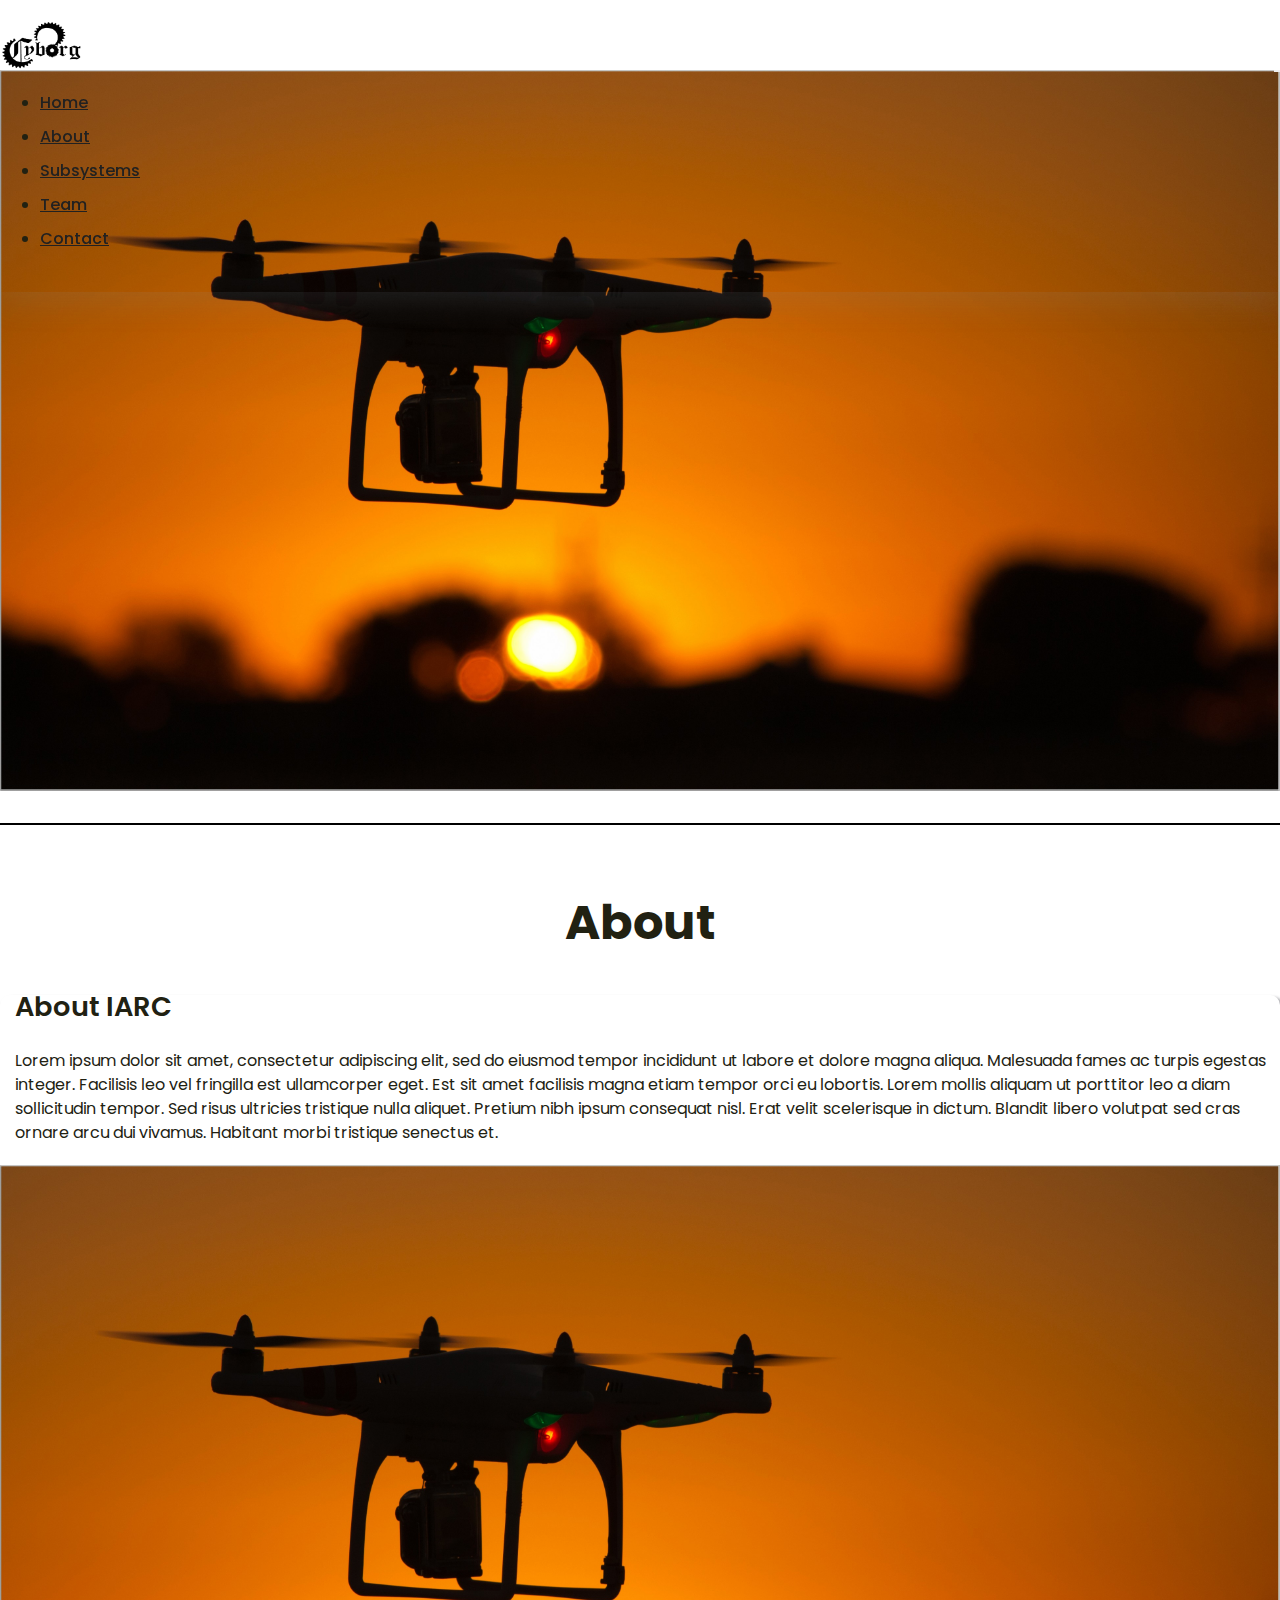
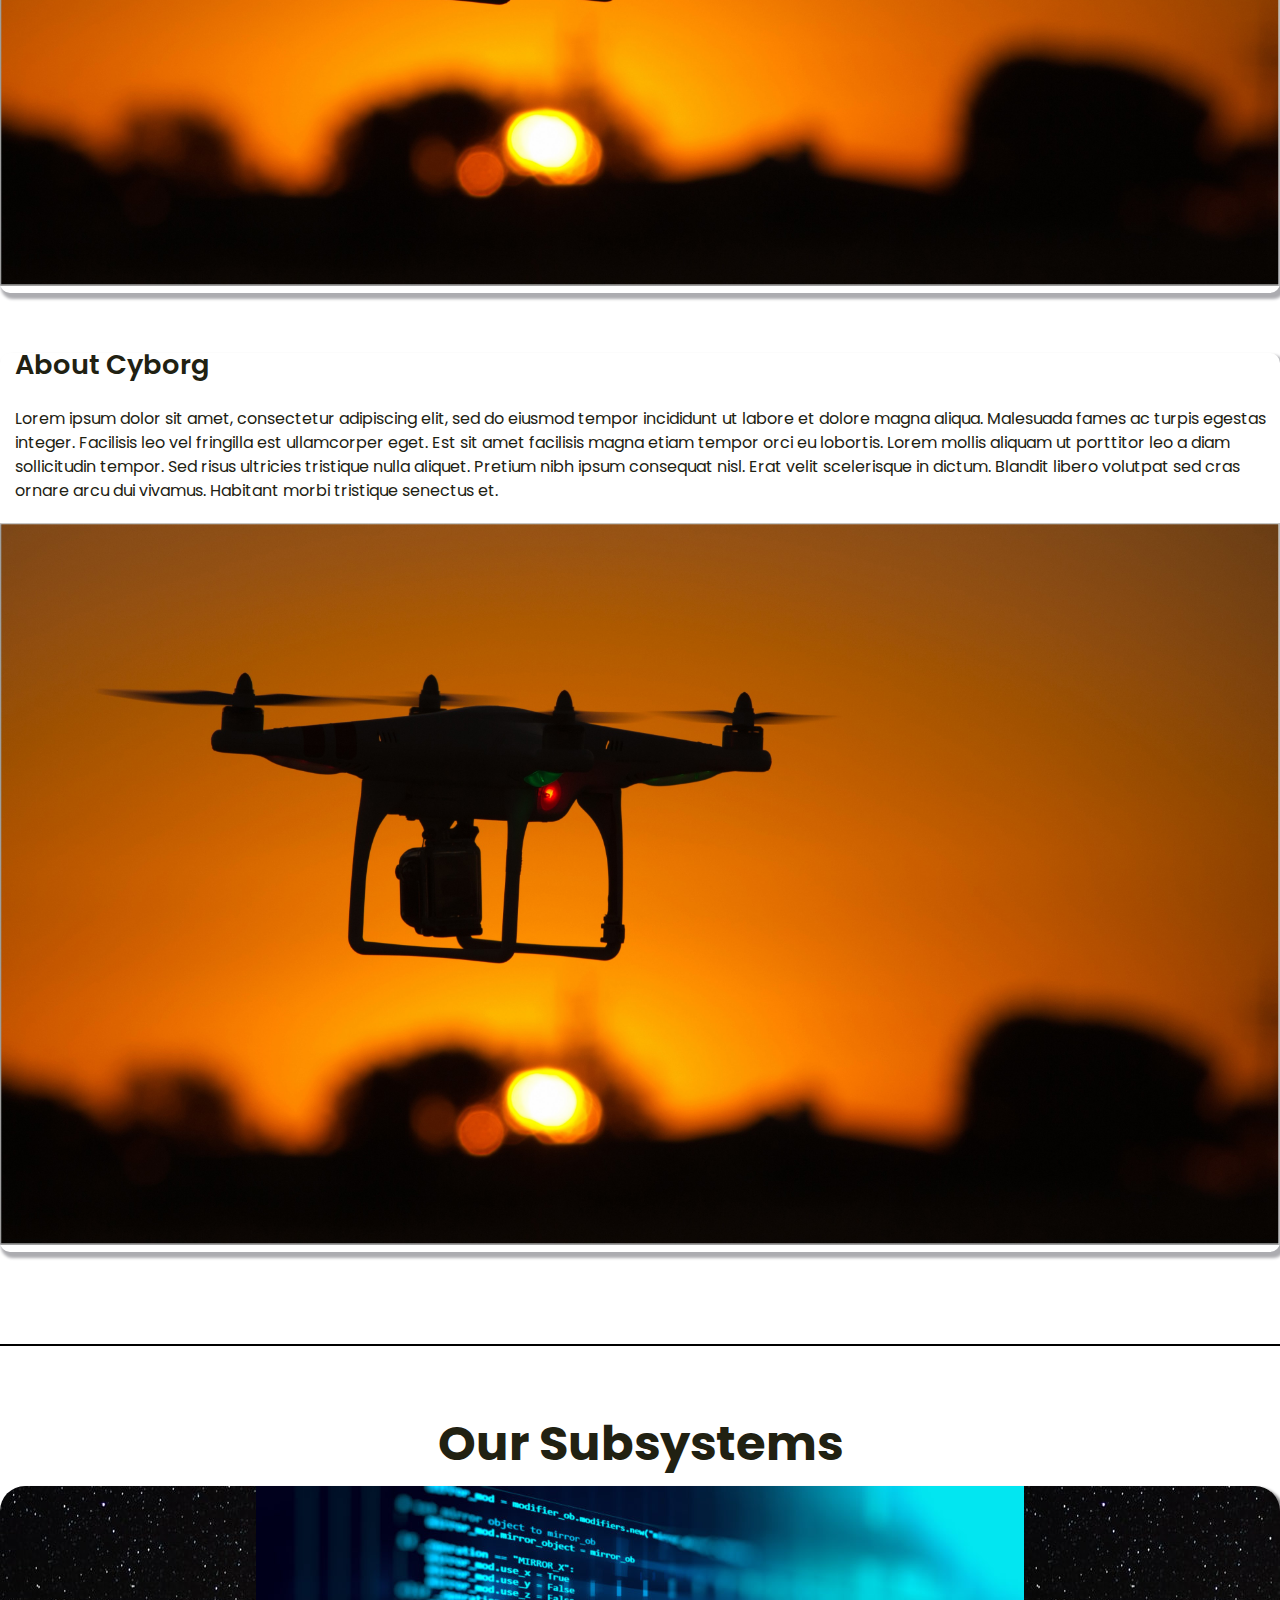
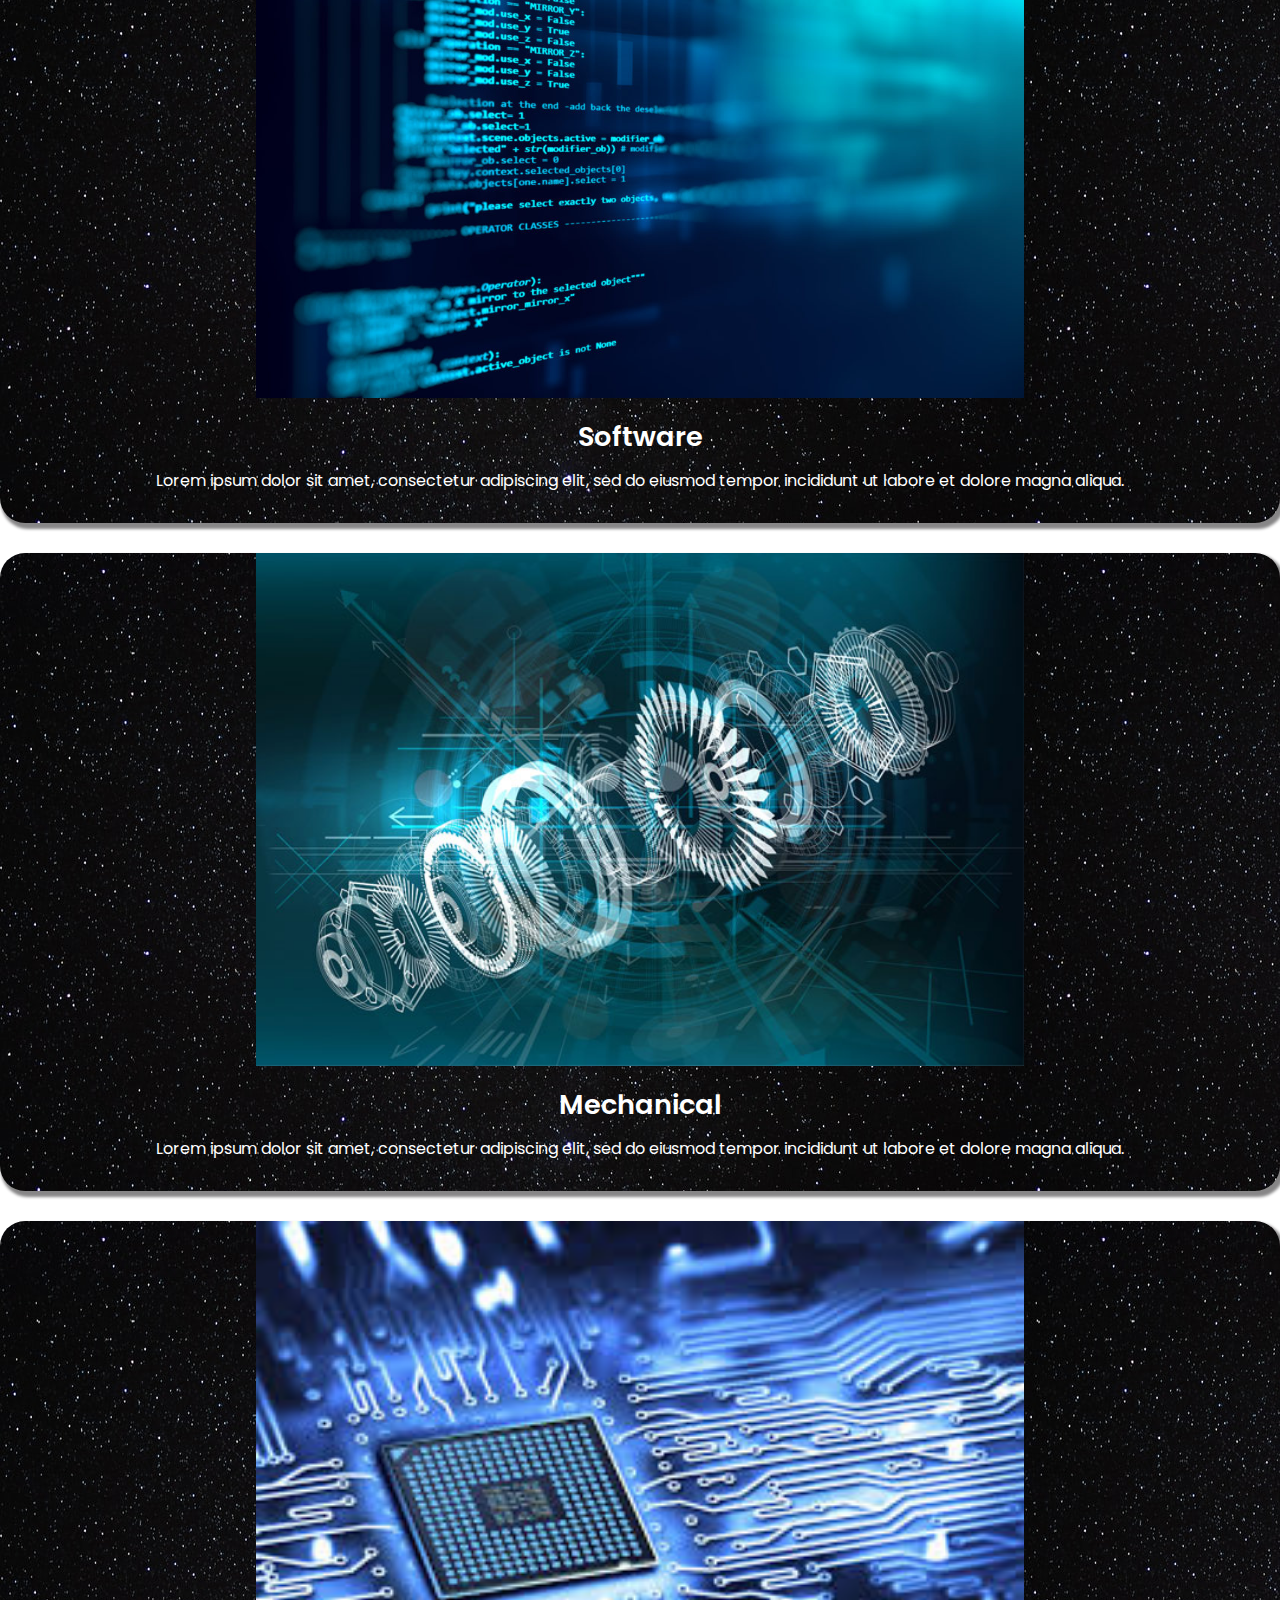
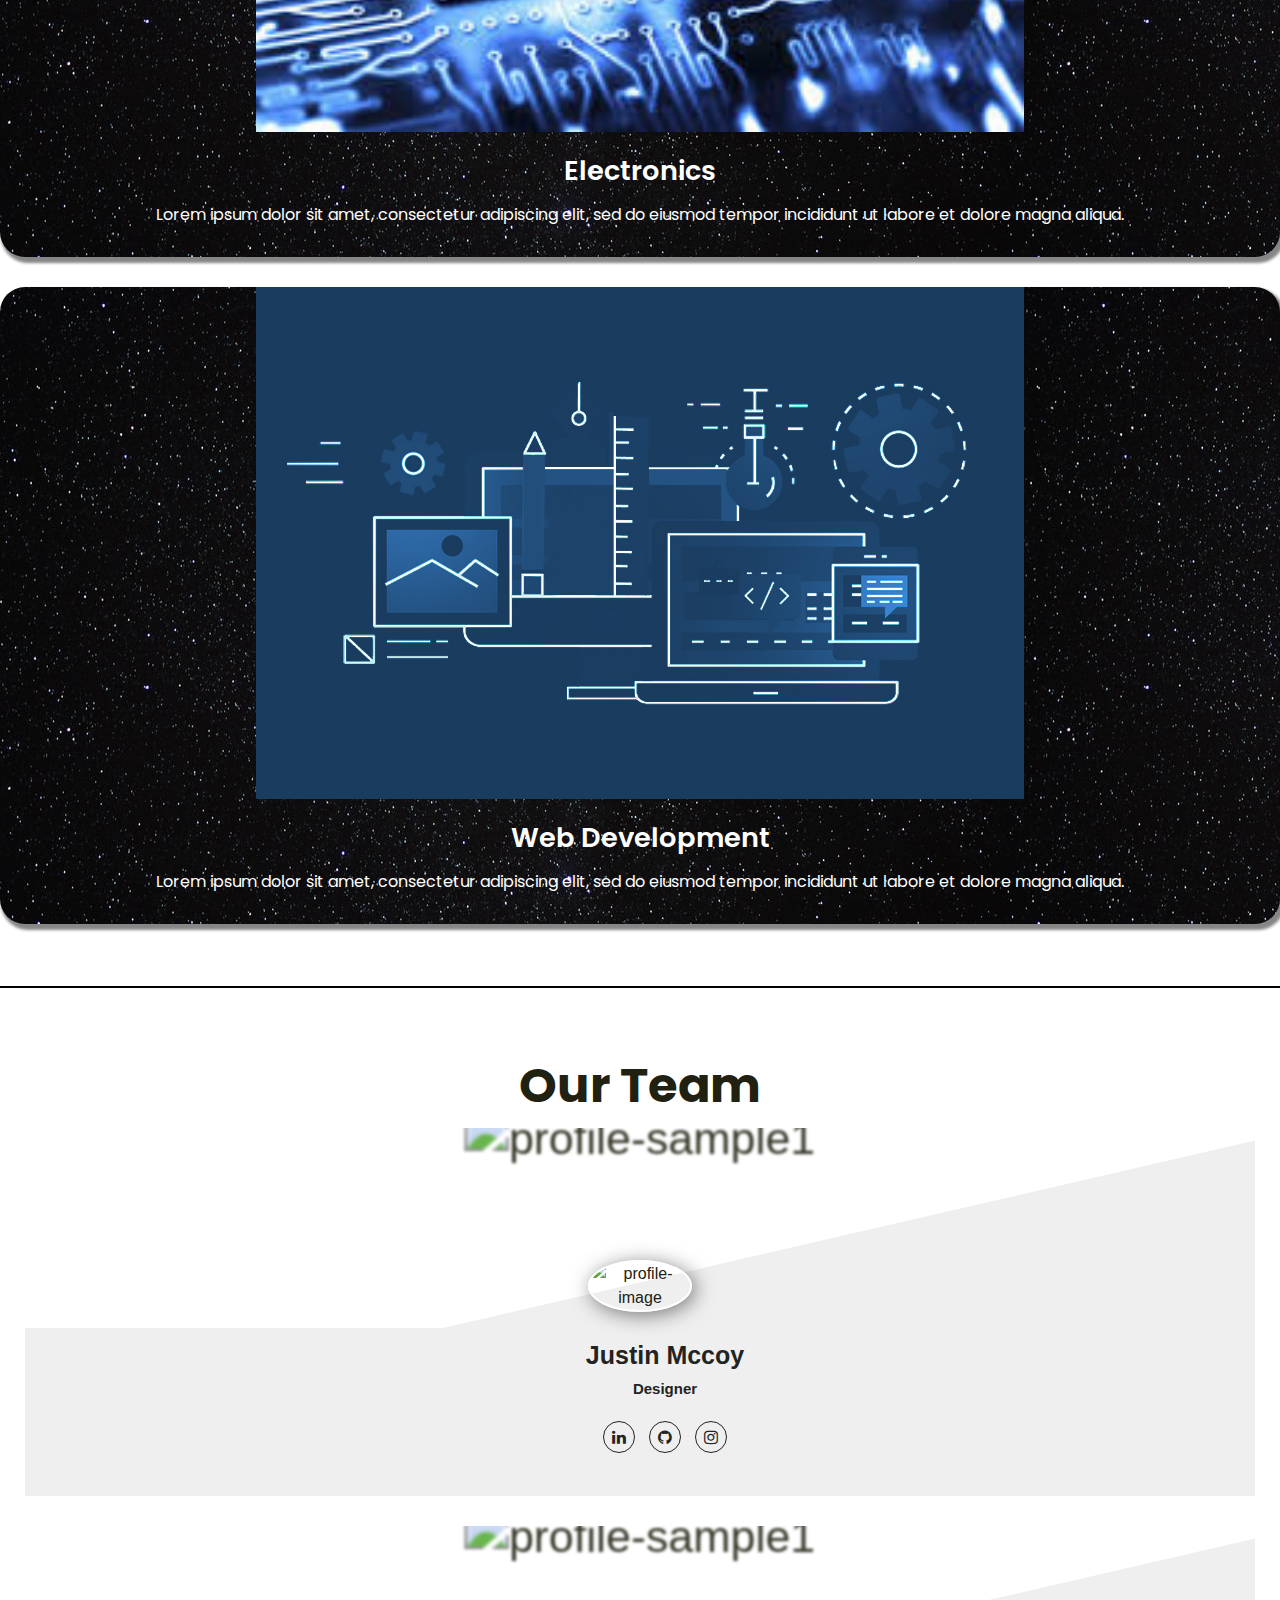
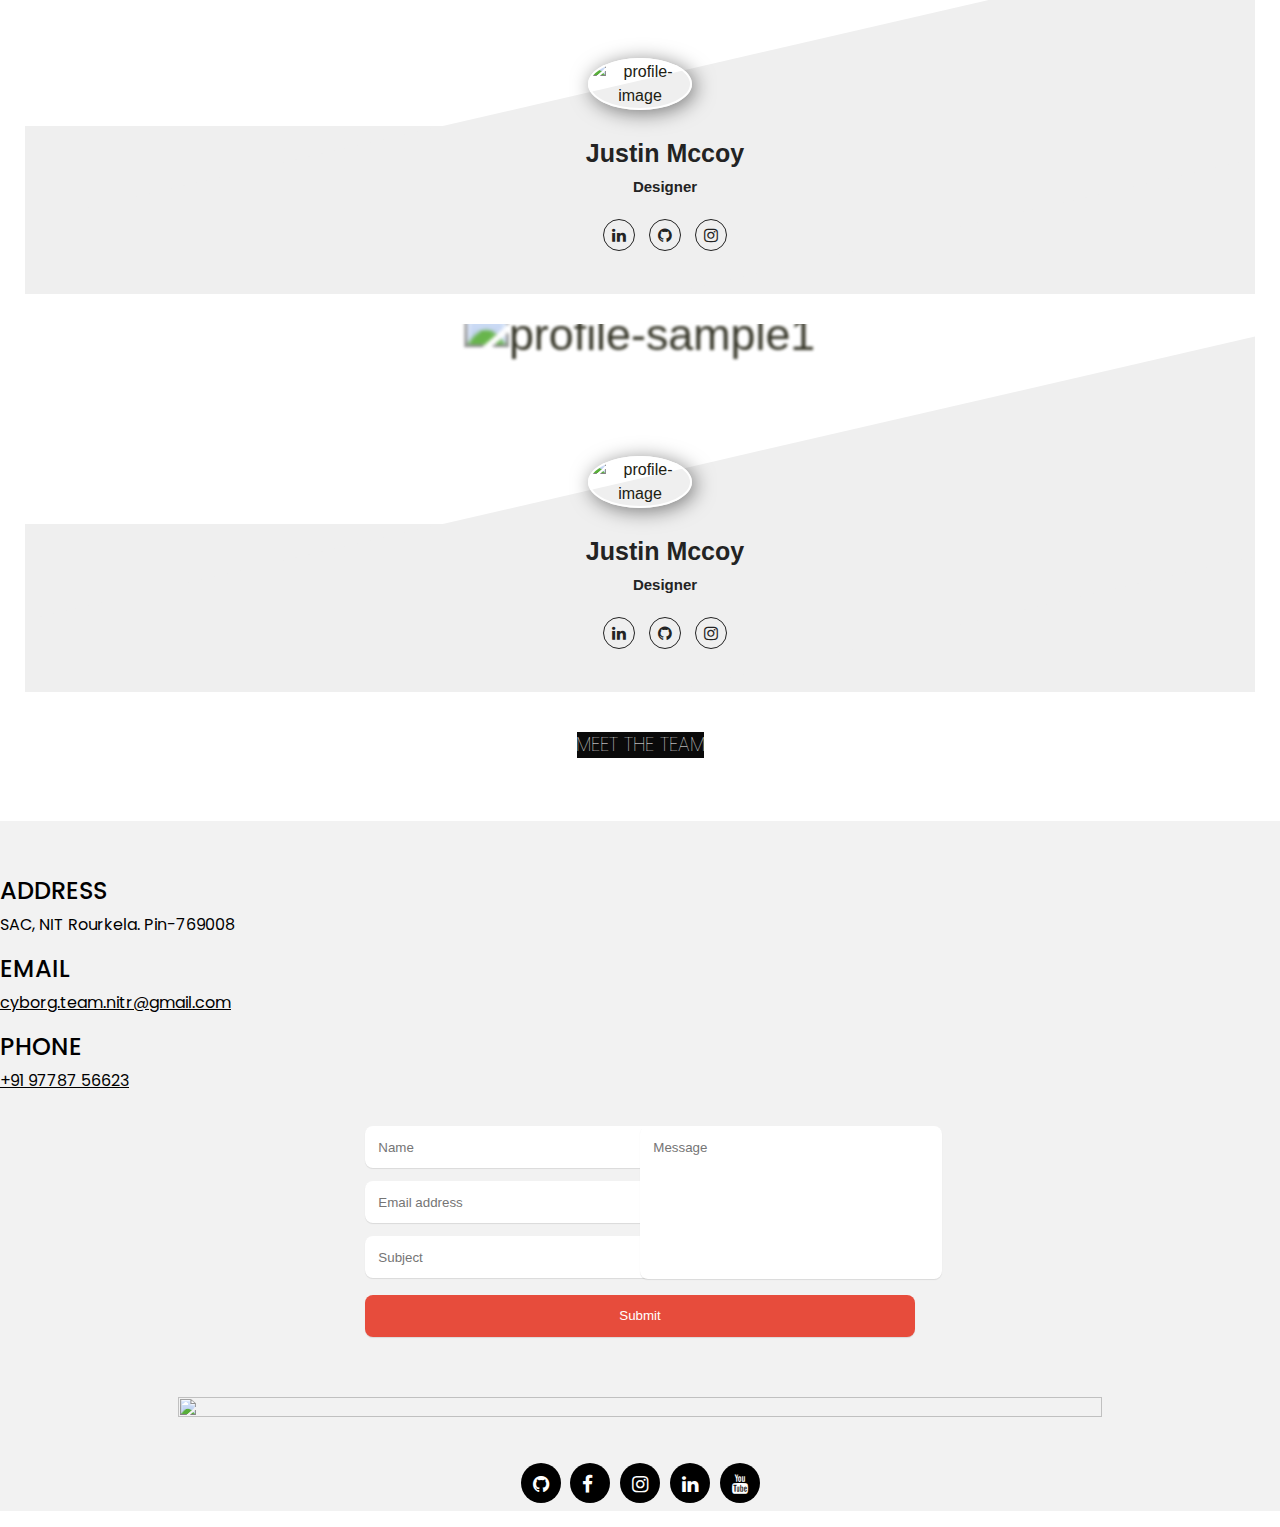
==== index.html @ f0b66456 "new look" ====
<!doctype html>
<html lang="en">

<head>
  <!-- Required meta tags -->
  <meta charset="utf-8">
  <meta name="viewport" content="width=device-width, initial-scale=1, shrink-to-fit=no">
  <meta name="viewport" content="user-scalable=no, width=device-width, initial-scale=1.0" />
  <meta name="apple-mobile-web-app-capable" content="yes" />
  <link rel="icon" href="assets/images/logo2.png" type="image/gif">
  <!-- Bootstrap CSS -->
  <link rel="stylesheet" href="https://cdn.jsdelivr.net/npm/bootstrap@4.6.0/dist/css/bootstrap.min.css" integrity="sha384-B0vP5xmATw1+K9KRQjQERJvTumQW0nPEzvF6L/Z6nronJ3oUOFUFpCjEUQouq2+l" crossorigin="anonymous">
  <link rel="stylesheet" href="https://cdnjs.cloudflare.com/ajax/libs/font-awesome/4.6.3/css/font-awesome.css">
  <link rel="stylesheet" href="assets/css/styles.css">
  <title>IARC</title>
</head>

<body>

  <!-- navigation -->
  <div class="navigation-wrap bg-light start-header start-style">
    <div class="container">
      <div class="row">
        <div class="col-12">
          <nav class="navbar navbar-expand-md navbar-light">

            <a class="navbar-brand" href="index.html" target="_blank"><img src="assets/images/logo1.png" alt=""></a>

            <button class="navbar-toggler" type="button" data-toggle="collapse" data-target="#navbarSupportedContent" aria-controls="navbarSupportedContent" aria-expanded="false" aria-label="Toggle navigation">
              <span class="navbar-toggler-icon"></span>
            </button>

            <div class="collapse navbar-collapse" id="navbarSupportedContent">
              <ul class="navbar-nav ml-auto py-4 py-md-0">
                <li class="nav-item pl-4 pl-md-0 ml-0 ml-md-4">
                  <a class="nav-link" href="#home">Home</a>
                </li>
                <li class="nav-item pl-4 pl-md-0 ml-0 ml-md-4">
                  <a class="nav-link" href="#iarc">About</a>
                </li>
                <li class="nav-item pl-4 pl-md-0 ml-0 ml-md-4">
                  <a class="nav-link" href="#subsystems">Subsystems</a>
                </li>
                <li class="nav-item pl-4 pl-md-0 ml-0 ml-md-4">
                  <a class="nav-link" href="#team">Team</a>
                </li>
                <li class="nav-item pl-4 pl-md-0 ml-0 ml-md-4">
                  <a class="nav-link" href="#contact">Contact</a>
                </li>
              </ul>
            </div>
          </nav>
        </div>
      </div>
    </div>
  </div>

  <!-- home section -->
  <section id="home" class="home-section">
    <div id="slider">
      <figure>
        <img src="assets/images/1.jpg" alt>
        <img src="assets/images/2.jpg" alt>
        <img src="assets/images/3.jpg" alt>
        <img src="assets/images/1.jpg" alt>
      </figure>
    </div>
    <br>
  </section>


  <hr>

  <!-- iarc section -->

  <section id="iarc">
    <br><br>
    <h1 class="iarc-head">About</h1>
    <div class="row container iarc-section">
      <div class="col-md-12">
        <div class="iarc-card">
          <div class="row">
            <div class="col-md-8 is-left">
              <h1 class="is-head">About IARC</h1>
              <p class="is-body">Lorem ipsum dolor sit amet, consectetur adipiscing elit, sed do eiusmod tempor incididunt ut labore et dolore magna aliqua. Malesuada fames ac turpis egestas integer. Facilisis leo vel fringilla est ullamcorper eget.
                Est sit amet facilisis magna etiam tempor orci eu lobortis. Lorem mollis aliquam ut porttitor leo a diam sollicitudin tempor. Sed risus ultricies tristique nulla aliquet. Pretium nibh ipsum consequat nisl. Erat velit scelerisque in
                dictum. Blandit libero volutpat sed cras ornare arcu dui vivamus. Habitant morbi tristique senectus et.</p>
            </div>
            <div class="col-md-4 is-right">
              <img src="assets/images/1.jpg" alt="">
            </div>
          </div>
        </div>
      </div>
    </div>
    <div class="row container iarc-section">
      <div class="col-md-12">
        <div class="iarc-card">
          <div class="row">
            <div class="col-md-8 is-left">
              <h1 class="is-head">About Cyborg</h1>
              <p class="is-body">Lorem ipsum dolor sit amet, consectetur adipiscing elit, sed do eiusmod tempor incididunt ut labore et dolore magna aliqua. Malesuada fames ac turpis egestas integer. Facilisis leo vel fringilla est ullamcorper eget.
                Est sit amet facilisis magna etiam tempor orci eu lobortis. Lorem mollis aliquam ut porttitor leo a diam sollicitudin tempor. Sed risus ultricies tristique nulla aliquet. Pretium nibh ipsum consequat nisl. Erat velit scelerisque in
                dictum. Blandit libero volutpat sed cras ornare arcu dui vivamus. Habitant morbi tristique senectus et.</p>
            </div>
            <div class="col-md-4 is-right">
              <img src="assets/images/1.jpg" alt="">
            </div>
          </div>
        </div>
      </div>
    </div>
    <br>
  </section>



  <!-- cyborg section -->



  <hr>

  <!-- subsystems section -->
  <section id="subsystems" class="subsystems-class">
    <br><br>
    <h1 class="sc-head">Our Subsystems</h1>
    <div class="container">
      <div class="row">
        <div class="col-md-6">
          <div class="sc-card">
            <img src="assets/images/software.jpeg" alt="">
            <h1>Software</h1>
            <p>Lorem ipsum dolor sit amet, consectetur adipiscing elit, sed do eiusmod tempor incididunt ut labore et dolore magna aliqua.</p>
          </div>
        </div>
        <div class="col-md-6">
          <div class="sc-card">
            <img src="assets/images/mechanical.jpg" alt="">
            <h1>Mechanical</h1>
            <p>Lorem ipsum dolor sit amet, consectetur adipiscing elit, sed do eiusmod tempor incididunt ut labore et dolore magna aliqua.</p>
          </div>
        </div>
      </div>
      <div class="row">
        <div class="col-md-6">
          <div class="sc-card">
            <img src="assets/images/electronics.jpg" alt="">
            <h1>Electronics</h1>
            <p>Lorem ipsum dolor sit amet, consectetur adipiscing elit, sed do eiusmod tempor incididunt ut labore et dolore magna aliqua.</p>
          </div>
        </div>
        <div class="col-md-6">
          <div class="sc-card">
            <img src="assets/images/web.jpg" alt="">
            <h1>Web Development</h1>
            <p>Lorem ipsum dolor sit amet, consectetur adipiscing elit, sed do eiusmod tempor incididunt ut labore et dolore magna aliqua.</p>
          </div>
        </div>
      </div>
    </div>
    <br>
  </section>

  <hr>


  <!-- team section -->

  <section id="team" class="team-section">
    <br><br>
    <h1 class="ts-head">Our Team</h1>
    <div class="row">
      <div class="col-md-4" style="text-align:center;margin-left:auto;margin-right:auto;">
        <div class="card profile-card-3">
          <div class="background-block">
            <img src="https://images.pexels.com/photos/459225/pexels-photo-459225.jpeg?auto=compress&cs=tinysrgb&h=650&w=940" alt="profile-sample1" class="background" />
          </div>
          <div class="profile-thumb-block">
            <img src="https://randomuser.me/api/portraits/men/41.jpg" alt="profile-image" class="profile" />
          </div>
          <div class="card-content">
            <h2>Justin Mccoy<small>Designer</small></h3>
              <div class="icon-block"><a href="#"><i class="fa fa-linkedin"></i></a><a href="#"> <i class="fa fa-github"></i></a><a href="#"> <i class="fa fa-instagram"></i></a></div>
          </div>
        </div>
      </div>
      <div class="col-md-4" style="text-align:center;margin-left:auto;margin-right:auto;">
        <div class="card profile-card-3">
          <div class="background-block">
            <img src="https://images.pexels.com/photos/459225/pexels-photo-459225.jpeg?auto=compress&cs=tinysrgb&h=650&w=940" alt="profile-sample1" class="background" />
          </div>
          <div class="profile-thumb-block">
            <img src="https://randomuser.me/api/portraits/men/41.jpg" alt="profile-image" class="profile" />
          </div>
          <div class="card-content">
            <h2>Justin Mccoy<small>Designer</small></h3>
              <div class="icon-block"><a href="#"><i class="fa fa-linkedin"></i></a><a href="#"> <i class="fa fa-github"></i></a><a href="#"> <i class="fa fa-instagram"></i></a></div>
          </div>
        </div>
      </div>
      <div class="col-md-4" style="text-align:center;margin-left:auto;margin-right:auto;">
        <div class="card profile-card-3">
          <div class="background-block">
            <img src="https://images.pexels.com/photos/459225/pexels-photo-459225.jpeg?auto=compress&cs=tinysrgb&h=650&w=940" alt="profile-sample1" class="background" />
          </div>
          <div class="profile-thumb-block">
            <img src="https://randomuser.me/api/portraits/men/41.jpg" alt="profile-image" class="profile" />
          </div>
          <div class="card-content">
            <h2>Justin Mccoy<small>Designer</small></h3>
              <div class="icon-block"><a href="#"><i class="fa fa-linkedin"></i></a><a href="#"> <i class="fa fa-github"></i></a><a href="#"> <i class="fa fa-instagram"></i></a></div>
          </div>
        </div>
      </div>
    </div>
    <div style="text-align: center;margin: 30px auto;">
      <a href="views/team.html" class="btn btn-1" style="color:white;">
        <svg>
          <rect x="0" y="0" fill="none" width="100%" height="100%" />
        </svg>
        Meet the Team
      </a>
    </div>
    <br>
  </section>



  <!-- contact section -->
  <footer id="contact" class="contact-section">
    <br><br>
    <!-- <h1 class="cs-head">Contact Us</h1> -->
    <div class="row">
      <div class="col-md-3 cs-left">
        <h1>ADDRESS</h1>
        <p>SAC, NIT Rourkela. Pin-769008</p>
        <h1>EMAIL</h1>
        <p><a href="mailto:cyborg.team.nitr@gmail.com">cyborg.team.nitr@gmail.com</a></p>
        <h1>PHONE</h1>
        <p><a href="tel:+919778756623">+91 97787 56623</a></p>
      </div>
      <div class="col-md-6 cs-right">
        <form class="cf">
          <div class="half left cf">
            <input type="text" id="input-name" placeholder="Name">
            <input type="email" id="input-email" placeholder="Email address">
            <input type="text" id="input-subject" placeholder="Subject">
          </div>
          <div class="half right cf">
            <textarea name="message" type="text" id="input-message" placeholder="Message"></textarea>
          </div>
          <input type="submit" value="Submit" id="input-submit">
        </form>
      </div>
      <div class="col-md-3 cs-logo">
        <img src="assets/images/logo.png" alt="">
        <ul class="social-icons">
          <li><a href="#"><i class="fa fa-github"></i></a></li>
          <li><a href="#"><i class="fa fa-facebook"></i></a></li>
          <li><a href="#"><i class="fa fa-instagram"></i></a></li>
          <li><a href="#"><i class="fa fa-linkedin"></i></a></li>
          <li><a href="#"><i class="fa fa-youtube"></i></a></li>
        </ul>
      </div>
    </div>
  </footer>






  <!-- Optional JavaScript; choose one of the two! -->

  <!-- Option 1: jQuery and Bootstrap Bundle (includes Popper) -->
  <!-- <script src="https://code.jquery.com/jquery-3.5.1.slim.min.js" integrity="sha384-DfXdz2htPH0lsSSs5nCTpuj/zy4C+OGpamoFVy38MVBnE+IbbVYUew+OrCXaRkfj" crossorigin="anonymous"></script>
  <script src="https://cdn.jsdelivr.net/npm/bootstrap@4.6.0/dist/js/bootstrap.bundle.min.js" integrity="sha384-Piv4xVNRyMGpqkS2by6br4gNJ7DXjqk09RmUpJ8jgGtD7zP9yug3goQfGII0yAns" crossorigin="anonymous"></script> -->

  <!-- Option 2: Separate Popper and Bootstrap JS -->

  <script src="https://code.jquery.com/jquery-3.5.1.slim.min.js" integrity="sha384-DfXdz2htPH0lsSSs5nCTpuj/zy4C+OGpamoFVy38MVBnE+IbbVYUew+OrCXaRkfj" crossorigin="anonymous"></script>
  <script src="https://cdn.jsdelivr.net/npm/popper.js@1.16.1/dist/umd/popper.min.js" integrity="sha384-9/reFTGAW83EW2RDu2S0VKaIzap3H66lZH81PoYlFhbGU+6BZp6G7niu735Sk7lN" crossorigin="anonymous"></script>
  <script src="https://cdn.jsdelivr.net/npm/bootstrap@4.6.0/dist/js/bootstrap.min.js" integrity="sha384-+YQ4JLhjyBLPDQt//I+STsc9iw4uQqACwlvpslubQzn4u2UU2UFM80nGisd026JF" crossorigin="anonymous"></script>
  <script src="assets/js/script.js" charset="utf-8"></script>
</body>

</html>
---- assets/css/styles.css ----
@import url('https://fonts.googleapis.com/css?family=Poppins:100,100i,200,200i,300,300i,400,400i,500,500i,600,600i,700,700i,800,800i,900,900i&subset=devanagari,latin-ext');

/* #Primary
================================================== */
body {
  font-family: 'Poppins', sans-serif;
  font-size: 16px;
  line-height: 24px;
  font-weight: 400;
  color: #212112;
  background-image: url('https://s3-us-west-2.amazonaws.com/s.cdpn.io/1462889/pat-back.svg');
  background-position: center;
  background-repeat: repeat;
  background-size: 7%;
  background-color: #fff;
  overflow-x: hidden;
  transition: all 200ms linear;
  margin: 0px 0px;
}

::selection {
  color: #fff;
  background-color: #8167a9;
}

::-moz-selection {
  color: #fff;
  background-color: #8167a9;
}
hr{
  border: 1px solid black;
}

/* #Navigation
================================================== */
.start-header {
  opacity: 1;
  transform: translateY(0);
  padding: 20px 0;
  box-shadow: 0 10px 30px 0 rgba(138, 155, 165, 0.15);
  -webkit-transition: all 0.3s ease-out;
  transition: all 0.3s ease-out;
}

.start-header.scroll-on {
  box-shadow: 0 5px 10px 0 rgba(138, 155, 165, 0.15);
  padding: 10px 0;
  -webkit-transition: all 0.3s ease-out;
  transition: all 0.3s ease-out;
}

.start-header.scroll-on .navbar-brand img {
  height: 40px;
  -webkit-transition: all 0.3s ease-out;
  transition: all 0.3s ease-out;
}

.navigation-wrap {
  position: fixed;
  width: 100%;
  top: 0;
  left: 0;
  z-index:999999;
  -webkit-transition: all 0.3s ease-out;
  transition: all 0.3s ease-out;
}

.navbar {
  padding: 0;
}

.navbar-brand img {
  height: 50px;
  width: auto;
  display: block;
  filter: brightness(10%);
  -webkit-transition: all 0.3s ease-out;
  transition: all 0.3s ease-out;
}

.navbar-toggler {
  float: right;
  border: none;
  padding-right: 0;
}

.navbar-toggler:active,
.navbar-toggler:focus {
  outline: none;
}

.navbar-light .navbar-toggler-icon {
  width: 24px;
  height: 17px;
  background-image: none;
  position: relative;
  border-bottom: 1px solid #000;
  transition: all 300ms linear;
}

.navbar-light .navbar-toggler-icon:after,
.navbar-light .navbar-toggler-icon:before {
  width: 24px;
  position: absolute;
  height: 1px;
  background-color: #000;
  top: 0;
  left: 0;
  content: '';
  z-index: 2;
  transition: all 300ms linear;
}

.navbar-light .navbar-toggler-icon:after {
  top: 8px;
}

.navbar-toggler[aria-expanded="true"] .navbar-toggler-icon:after {
  transform: rotate(45deg);
}

.navbar-toggler[aria-expanded="true"] .navbar-toggler-icon:before {
  transform: translateY(8px) rotate(-45deg);
}

.navbar-toggler[aria-expanded="true"] .navbar-toggler-icon {
  border-color: transparent;
}

.nav-link {
  color: #212121 !important;
  font-weight: 500;
  transition: all 200ms linear;
}

.nav-item:hover .nav-link {
  color: #8167a9 !important;
}

.nav-item.active .nav-link {
  color: #777 !important;
}

.nav-link {
  position: relative;
  padding: 5px 0 !important;
  display: inline-block;
}

.nav-item:after {
  position: absolute;
  bottom: -5px;
  left: 0;
  width: 100%;
  height: 2px;
  content: '';
  background-color: #8167a9;
  opacity: 0;
  transition: all 200ms linear;
}

.nav-item:hover:after {
  bottom: 0;
  opacity: 1;
}

.nav-item.active:hover:after {
  opacity: 0;
}

.nav-item {
  position: relative;
  transition: all 200ms linear;
}

/* home section */
/* ========================================================= */
.home-section {
  margin-top: 70px;
}

@keyframes slidy {
  0% {
    left: 0%;
  }

  20% {
    left: 0%;
  }

  25% {
    left: -100%;
  }

  45% {
    left: -100%;
  }

  50% {
    left: -200%;
  }

  70% {
    left: -200%;
  }

  75% {
    left: -300%;
  }

  95% {
    left: -300%;
  }

  100% {
    left: -400%;
  }
}

div#slider {
  overflow: hidden;
}

div#slider figure img {
  width: 20%;
  height: 40%;
  float: left;
}

div#slider figure {
  position: relative;
  width: 500%;
  margin: 0;
  left: 0;
  text-align: left;
  font-size: 0;
  animation: 20s slidy infinite;
}

/* iarc section */
.iarc-head {
  font-size: 3rem;
  font-weight: 700;
  text-align: center;
  margin-top: 30px;
  margin-bottom: 30px;
}

.iarc-section {
  margin-top: 60px;
  margin-bottom: 60px;
  margin-left: auto;
  margin-right: auto;
  background-color: #fff;
  box-shadow: 3px 4px 3px 2px #acacb0;
  border-radius: 10px;
}

.is-right {
  text-align: center;
  margin-left: auto;
  margin-right: auto;
  margin-top: 20px;
  margin-bottom: 20px;
}

.is-right img {
  width: 100%;
  height: 100%;
}

.is-left h1 {
  font-size: 1.7rem;
  font-weight: 600;
  margin: 30px 30px;
  margin-left: 15px;
}

.is-left p {
  font-size: 1rem;
  margin: 10px 10px;
  margin-left: 15px;
}




/* subsystems-section */
.sc-head{
  font-size: 3rem;
  font-weight: 700;
  text-align: center;
  margin-top: 30px;
  margin-bottom: 30px;
}
@keyframes animatedBackground {
  from {
    background-position: 0 0;
  }
  to {
    background-position: 100% 0;
  }
}
.sc-card{
  margin-top: 30px;
  margin-bottom: 30px;
  text-align: center;
  background-color: black;
  background-image: url("../images/bg1.jpg");
  background-position: 0 0;
  animation: animatedBackground 50s linear infinite alternate;
  box-shadow: 3px 4px 3px 2px #878687;
  border-radius: 25px;
  margin-left: auto;
  margin-right: auto;
}
.sc-card img{
  height: 40%;
  width: 60%;
}
.sc-card h1{
  font-size: 1.7rem;
  font-weight: 600;
  margin-top: 20px;
  margin-bottom: 20px;
  color: #fff;
}
.sc-card p{
  font-size: 1rem;
  margin-top: 10px;
  margin-bottom: 20px;
  padding-bottom: 30px;
  color: #fff;
}







/* team section */
.ts-head{
  font-size: 3rem;
  font-weight: 700;
  text-align: center;
  margin-top: 30px;
  margin-bottom: 30px;
}
.profile-card-3 {
  font-family: 'Open Sans', Arial, sans-serif;
  position: relative;
  /* float: left; */
  overflow: hidden;
  /* width: 100%; */
  text-align: center;
  height:368px;
  border:none;
  margin-top: 30px;
  margin-bottom: 30px;
  margin-left: 25px;
  margin-right: 25px;
}
.profile-card-3 .background-block {
    float: left;
    width: 100%;
    height: 200px;
    overflow: hidden;
}
.profile-card-3 .background-block .background {
  width:100%;
  vertical-align: top;
  opacity: 0.9;
  -webkit-filter: blur(0.5px);
  filter: blur(0.5px);
   -webkit-transform: scale(1.8);
  transform: scale(2.8);
}
.profile-card-3 .card-content {
  width: 100%;
  padding: 15px 25px;
  color:#232323;
  float:left;
  background:#efefef;
  height:50%;
  border-radius:0 0 5px 5px;
  position: relative;
  z-index: 9999;
}
.profile-card-3 .card-content::before {
    content: '';
    background: #efefef;
    width: 100%;
    height: 100%;
    left: 11px;
    bottom: 51px;
    position: absolute;
    z-index: -1;
    transform: rotate(-13deg);
}
.profile-card-3 .profile {
  border-radius: 50%;
  position: absolute;
  bottom: 50%;
  left: 50%;
  max-width: 100px;
  opacity: 1;
  box-shadow: 3px 3px 20px rgba(0, 0, 0, 0.5);
  border: 2px solid rgba(255, 255, 255, 1);
  -webkit-transform: translate(-50%, 0%);
  transform: translate(-50%, 0%);
  z-index:99999;
}
.profile-card-3 h2 {
  margin: 0 0 5px;
  font-weight: 600;
  font-size:25px;
}
.profile-card-3 h2 small {
  display: block;
  font-size: 15px;
  margin-top:10px;
}
.profile-card-3 i {
    display: inline-block;
    font-size: 16px;
    color: #232323;
    text-align: center;
    border: 1px solid #232323;
    width: 30px;
    height: 30px;
    line-height: 30px;
    border-radius: 50%;
    margin:0 5px;
}
.profile-card-3 .icon-block{
    float:left;
    width:100%;
    margin-top:15px;
}
.profile-card-3 .icon-block a{
    text-decoration:none;
}
.profile-card-3 i:hover {
  background-color:#232323;
  color:#fff;
  text-decoration:none;
}

.btn {
  color: #fff;
  cursor: pointer;
  font-size: 1.2rem;
  font-weight: 400;
  line-height: 45px;
  margin: 0 0 2em;
  /* max-width: 160px; */
  position: relative;
  text-decoration: none;
  text-transform: uppercase;
  /* width: 100%; */
}
@media (min-width: 600px) {
  .btn {
    margin: 0 1em 2em;
  }
}
.btn:hover {
  text-decoration: none;
}

.btn-1 {
  background: #0a0a0a;
  font-weight: 100;
}
.btn-1 svg {
  height: 45px;
  left: 0;
  position: absolute;
  top: 0;
  width: 100%;
}
.btn-1 rect {
  fill: none;
  stroke: #fff;
  stroke-width: 2;
  stroke-dasharray: 422, 0;
  transition: all 0.35s linear;
}

.btn-1:hover {
  background: #474545;
  font-weight: 900;
  letter-spacing: 1px;
}
.btn-1:hover rect {
  stroke-width: 5;
  stroke-dasharray: 15, 310;
  stroke-dashoffset: 48;
  transition: all 1.35s cubic-bezier(0.19, 1, 0.22, 1);
}



/* contact section */
.contact-section{
  background-color: #f2f2f2;
  /* box-shadow: 0px 0px 10px 0px #0a0a0a; */
  margin: 0px 0px;
  bottom: 0px;
}
.cs-head{
  font-size: 3rem;
  font-weight: 700;
  text-align: center;
  margin-top: 30px;
  margin-bottom: 30px;
}
.cs-left{
  left: 70px;
  top: 30px;
}
.cs-left h1{
  font-size: 1.5rem;
  font-weight: 500;
  margin-top: 10px;
  margin-bottom: 10px;
  color: black;
}
.cs-left p{
  font-size: 1rem;
  margin-top: 5px;
  margin-bottom: 20px;
  color: black;
}
.cs-left a{
  color:black;
}
.cs-right{
  text-align: center;
}
form {
  max-width: 550px;
  text-align: center;
  margin: 20px auto;
}
form input, form textarea {
  border: 0;
  outline: 0;
  padding: 1em;
  -moz-border-radius: 8px;
  -webkit-border-radius: 8px;
  border-radius: 8px;
  display: block;
  width: 100%;
  margin-top: 1em;
  font-family: 'Merriweather', sans-serif;
  -moz-box-shadow: 0 1px 1px rgba(0, 0, 0, 0.1);
  -webkit-box-shadow: 0 1px 1px rgba(0, 0, 0, 0.1);
  box-shadow: 0 1px 1px rgba(0, 0, 0, 0.1);
  resize: none;
}
form input:focus, form textarea:focus {
  -moz-box-shadow: 0 0px 2px #e74c3c !important;
  -webkit-box-shadow: 0 0px 2px #e74c3c !important;
  box-shadow: 0 0px 2px #e74c3c !important;
}
form #input-submit {
  color: white;
  background: #e74c3c;
  cursor: pointer;
}
form #input-submit:hover {
  -moz-box-shadow: 0 1px 1px 1px rgba(170, 170, 170, 0.6);
  -webkit-box-shadow: 0 1px 1px 1px rgba(170, 170, 170, 0.6);
  box-shadow: 0 1px 1px 1px rgba(170, 170, 170, 0.6);
}
form textarea {
  height: 126px;
}

.half {
  float: left;
  width: 48%;
  margin-bottom: 1em;
}

.right {
  width: 50%;
}

.left {
  margin-right: 2%;
}

@media (max-width: 480px) {
  .half {
    width: 100%;
    float: none;
    margin-bottom: 0;
  }
}
/* Clearfix */
.cf:before,
.cf:after {
  content: " ";
  /* 1 */
  display: table;
  /* 2 */
}

.cf:after {
  clear: both;
}

.cs-logo{
  text-align: center;
}
.cs-logo img{
  width: 85%;
  height: 45%;
  margin-top: 40px;
  margin-bottom: 20px;
}

.social-icons {
  padding: 0;
  list-style: none;
  margin: 1em;
}
.social-icons li {
  display: inline-block;
  margin: 0.15em;
  position: relative;
  font-size: 1.2em;
}
.social-icons i {
  color: #fff;
  position: absolute;
  top: 12px;
  left: 12px;
  transition: all 265ms ease-out;
}
.social-icons a {
  display: inline-block;
}
.social-icons a:before {
  transform: scale(1);
  -ms-transform: scale(1);
  -webkit-transform: scale(1);
  content: " ";
  width: 40px;
  height: 40px;
  border-radius: 100%;
  display: block;
  background: linear-gradient(45deg, black, black);
  transition: all 265ms ease-out;
}
.social-icons a:hover:before {
  transform: scale(0);
  transition: all 265ms ease-in;
}
.social-icons a:hover i {
  transform: scale(2);
  -ms-transform: scale(2);
  -webkit-transform: scale(2);
  color: black;
  background: -webkit-linear-gradient(45deg, black, black);
  -webkit-background-clip: text;
  -webkit-text-fill-color: transparent;
  transition: all 265ms ease-in;
}







/* team page */
.tp-head{
  font-size: 3rem;
  font-weight: 700;
  text-align: center;
  margin-top: 30px;
  margin-bottom: 30px;
}
.filters {
  width:100%;
  text-align:center;
}

.ui-group {
  display:flex;
  flex-wrap: wrap;
  justify-content: center;
  margin-bottom: 40px;
  margin-top: -20px;
}

/* ---- button ---- */

.button {
  display: inline-block;
  outline: none;
  padding: 0.5em 1.0em;
  margin-top:6px;
  border: 1px solid #ccc;
  border-radius: 4px;
  color: #444;
  font-size: 0.9em;
  background-color: white;
  transition: all 0.2s;
}

.button:hover {
  background-color: #ccc;
  color: black;
}

.button:active,
.button.is-checked {
  background-color: #444;
  border:1px solid #444;
}

.button.is-checked {
  color: white;
}

.button:active {
}

/* ---- button-group ---- */

.button-group:after {
  content: '';
  display: block;
  clear: both;
}

.button-group .button {
  float: left;
  border-radius: 0;
  margin-left: 0;
  margin-right: -1px;
}

.button-group .button:first-child { border-radius: 4px 0 0 4px; }
.button-group .button:last-child { border-radius: 0 4px 4px 0; }

/* ---- isotope ---- */

.grid {
  margin-top: 40px;
  margin-left: auto;
  margin-right: auto;
  max-width: 1300px;
}

/* clear fix */
.grid:after {
  content: '';
  display: block;
  clear: both;
}

/* ---- .element-item ---- */

.element-item {
  position: relative;
  float: left;
  width: 300px;
  height: 300px;
  margin: 12px;
  padding: 10px;
  color: #444;
  border: 1px solid #ccc;
  border-radius: 4px;
  background: linear-gradient(rgba(255,0,0,0) 66%, #efefef 34%);
  box-shadow: 0px 0px 16px 0px rgba(0,0,0,.17);
  transition: all 0.2s;
}

.element-item:hover {
  box-shadow: 3px 4px 16px 6px rgba(0,0,0,.17);
  transform: translateY(-5px);
  border-color: #ff0000;
}

.element-item > * {
  margin: 0;
  padding: 0;
}

.element-item .logo {
  align: center;
  text-align: center;
  font-size: 1.6em;
  letter-spacing: 1px;
  font-weight: bold;
  color: #444;
  margin-top: 10px;
}

.element-item .logo img{
  height: 30px;
}

.element-item .name {
  position: relative;
  top: 30px;
  font-family: "Montserrat", sans-serif;
  text-align: center;
  font-size: 1.6em;
  font-weight: 700;
}


.element-item .subtitle {
  position: relative;
  top: 45px;
  text-align: center;
  font-size: 1em;
  font-weight: 300;
  color: #666;
}

.element-item .desc {
  position: absolute;
  top: 210px;
  width: 100%;
  text-align: center;
  font-size: 0.8em;
  padding: 0 20px 0 0;
}









/* #Media
================================================== */
@media (max-width: 767px) {
  h1 {
    font-size: 38px;
  }

  .nav-item:after {
    display: none;
  }

  .nav-item::before {
    position: absolute;
    display: block;
    top: 15px;
    left: 0;
    width: 11px;
    height: 1px;
    content: "";
    border: none;
    background-color: #000;
    vertical-align: 0;
  }

  .dropdown-toggle::after {
    position: absolute;
    display: block;
    top: 10px;
    left: -23px;
    width: 1px;
    height: 11px;
    content: "";
    border: none;
    background-color: #000;
    vertical-align: 0;
    transition: all 200ms linear;
  }

  .dropdown-toggle[aria-expanded="true"]::after {
    transform: rotate(90deg);
    opacity: 0;
  }

  .dropdown-menu {
    padding: 0 !important;
    background-color: transparent;
    box-shadow: none;
    transition: all 200ms linear;
  }

  .dropdown-toggle[aria-expanded="true"]+.dropdown-menu {
    margin-top: 10px !important;
    margin-bottom: 20px !important;
  }

  body.dark .nav-item::before {
    background-color: #fff;
  }

  body.dark .dropdown-toggle::after {
    background-color: #fff;
  }

  body.dark .dropdown-menu {
    background-color: transparent;
    box-shadow: none;
  }

  /* home section */
  .home-section {
    margin-top: 90px;
  }

  /* iarc section */
  .iarc-section {
    margin-top: 60px;
    margin-bottom: 60px;
    margin-left: auto;
    margin-right: auto;
  }

  .is-left h1 {
    font-size: 1.7rem;
    font-weight: 600;
    margin-left: 10px;
    margin-top: 30px;
    margin-bottom: 30px;
  }

  /* subsystems section */
  .sc-card h1{
    font-size: 1.4rem;
    margin-top: 10px;
    margin-bottom: 10px;
  }
  .sc-card p{
    font-size: 0.9rem;
    padding-bottom: 15px;
  }


  /* team section */
  .profile-card-3 {
    margin-left: 20px;
    margin-right: 20px;
  }
}
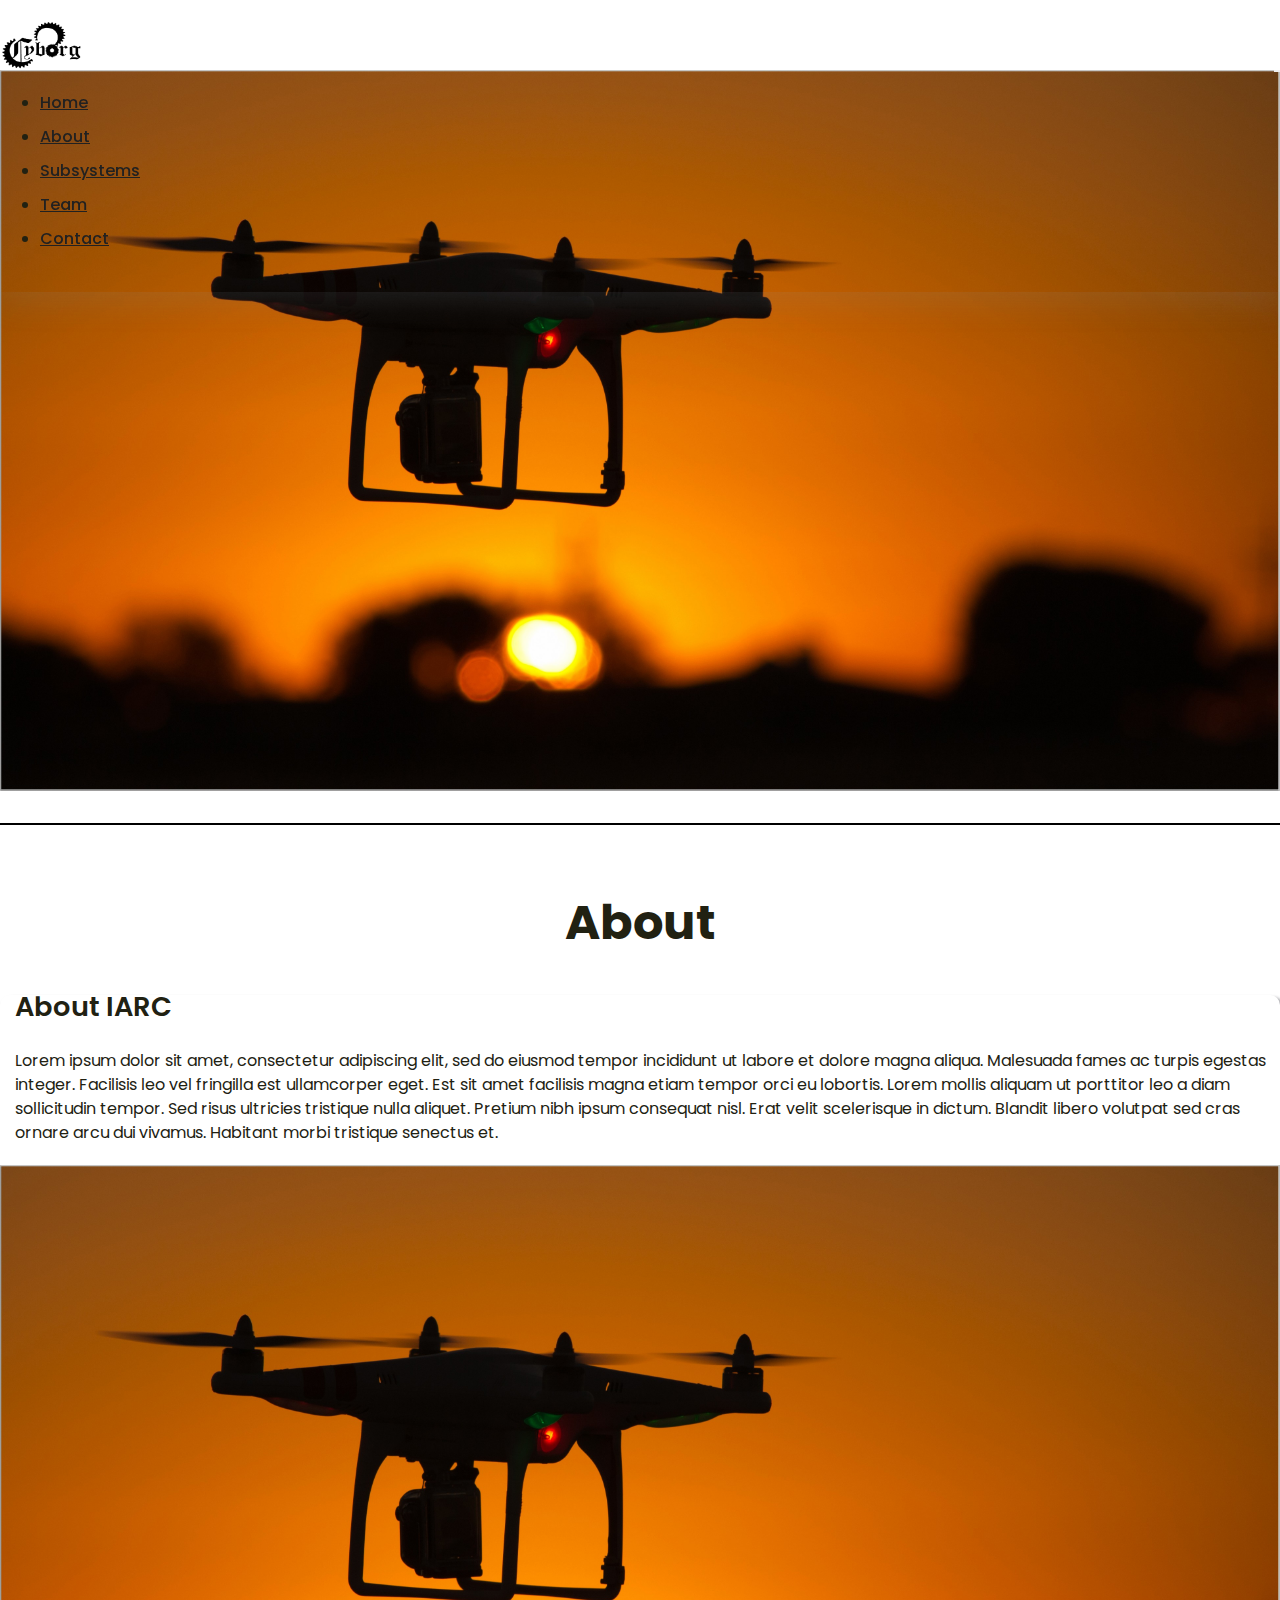
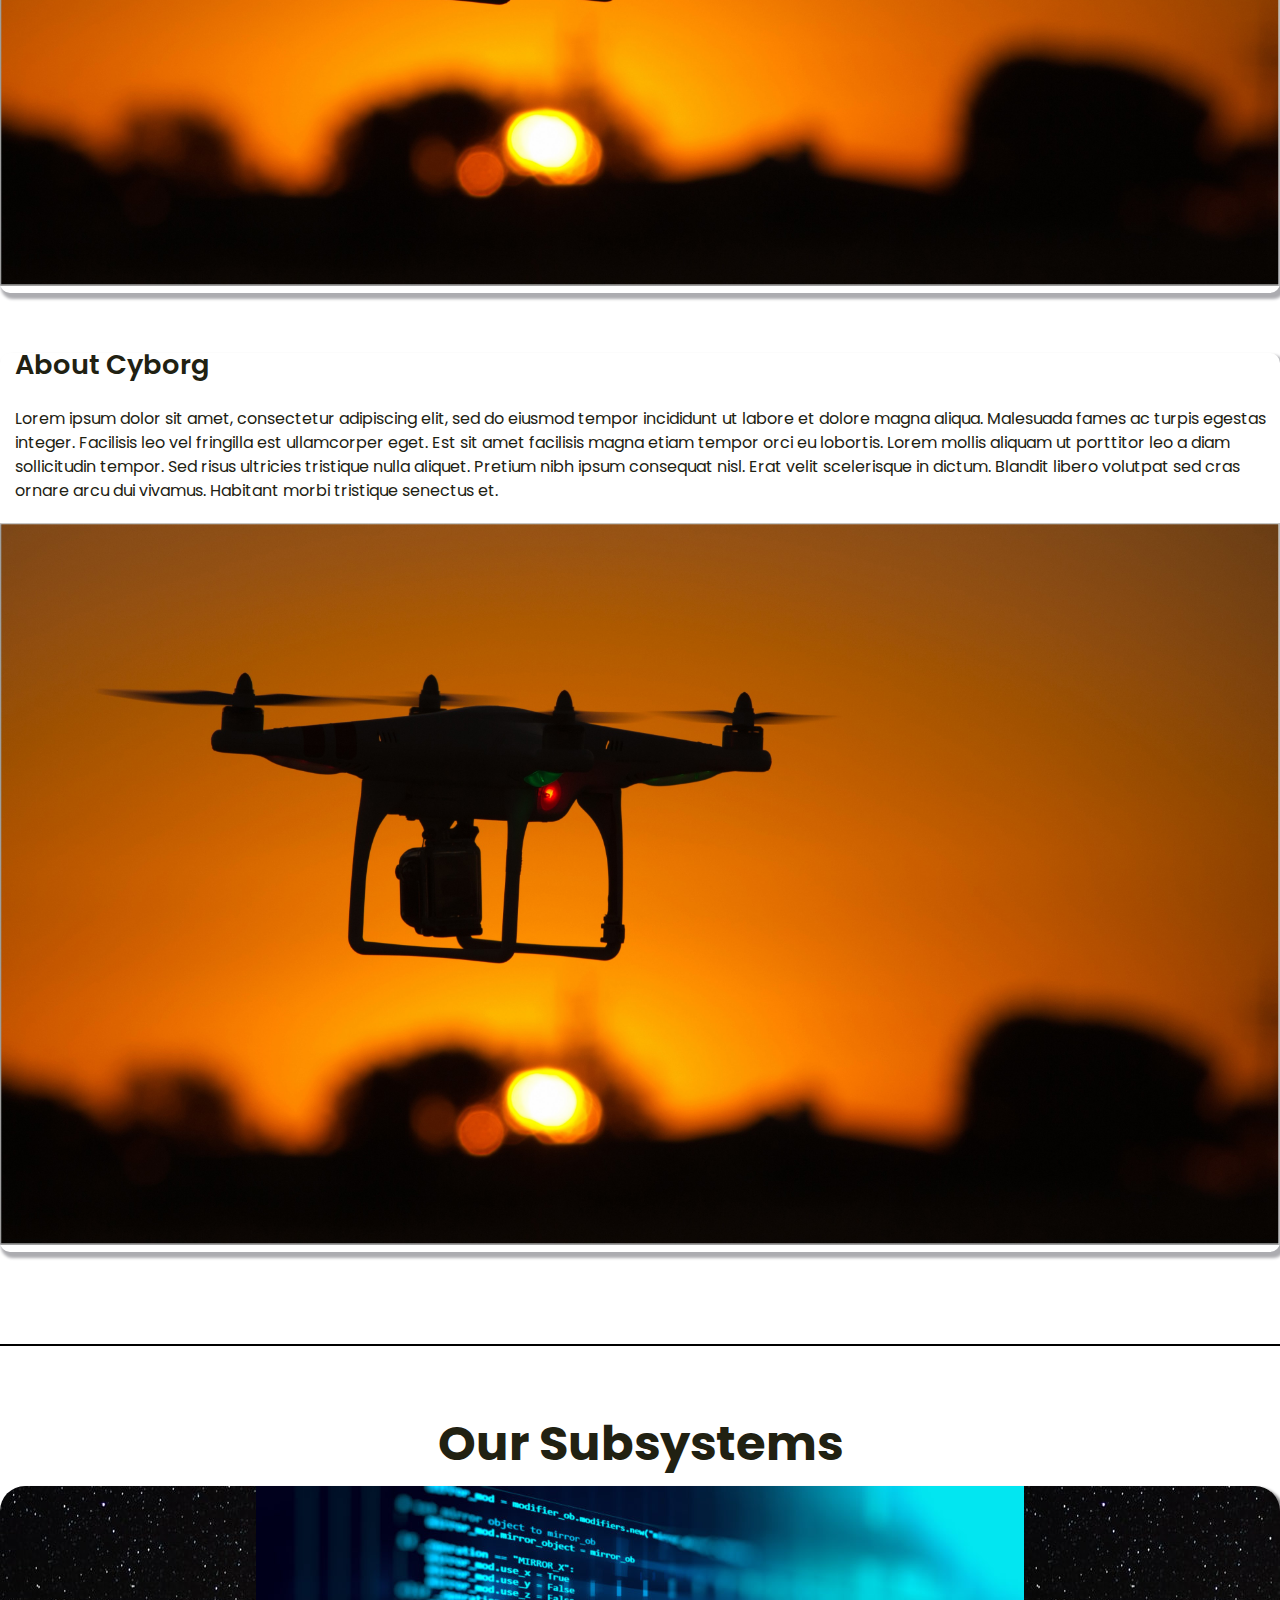
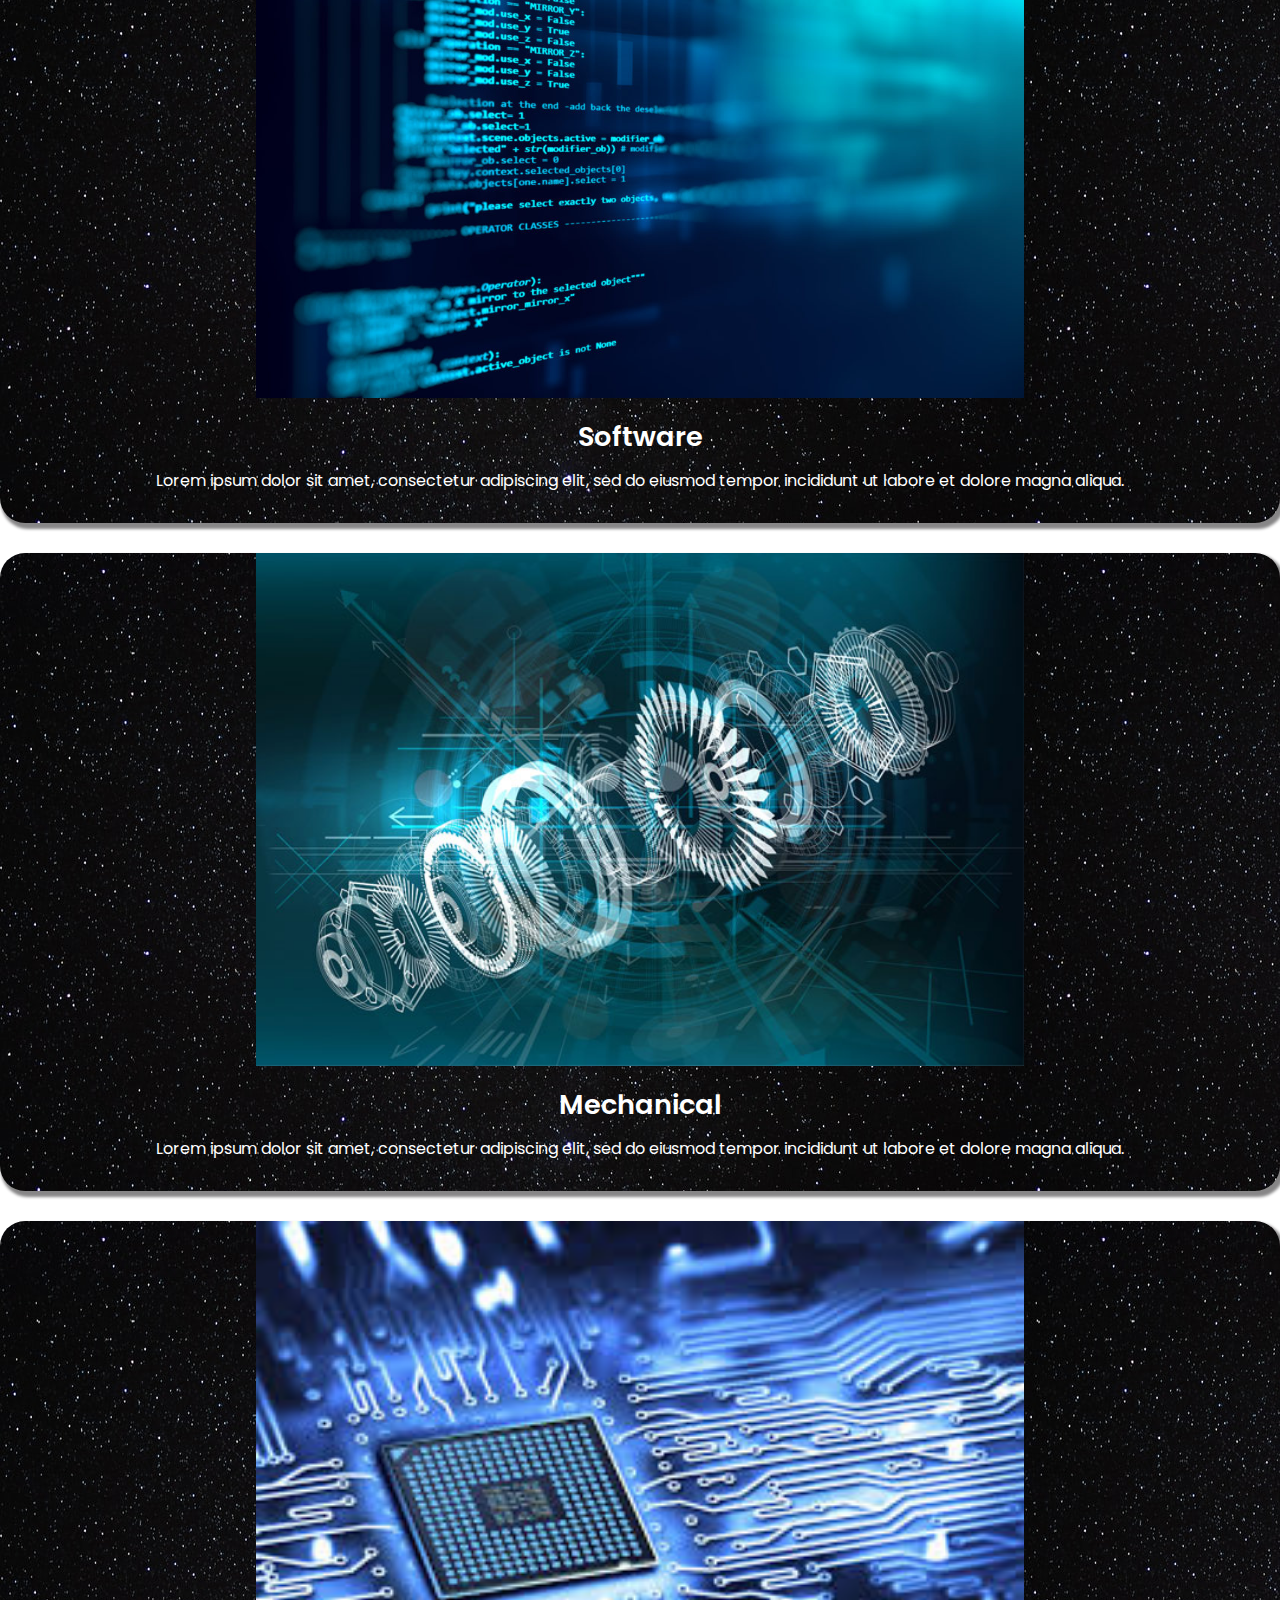
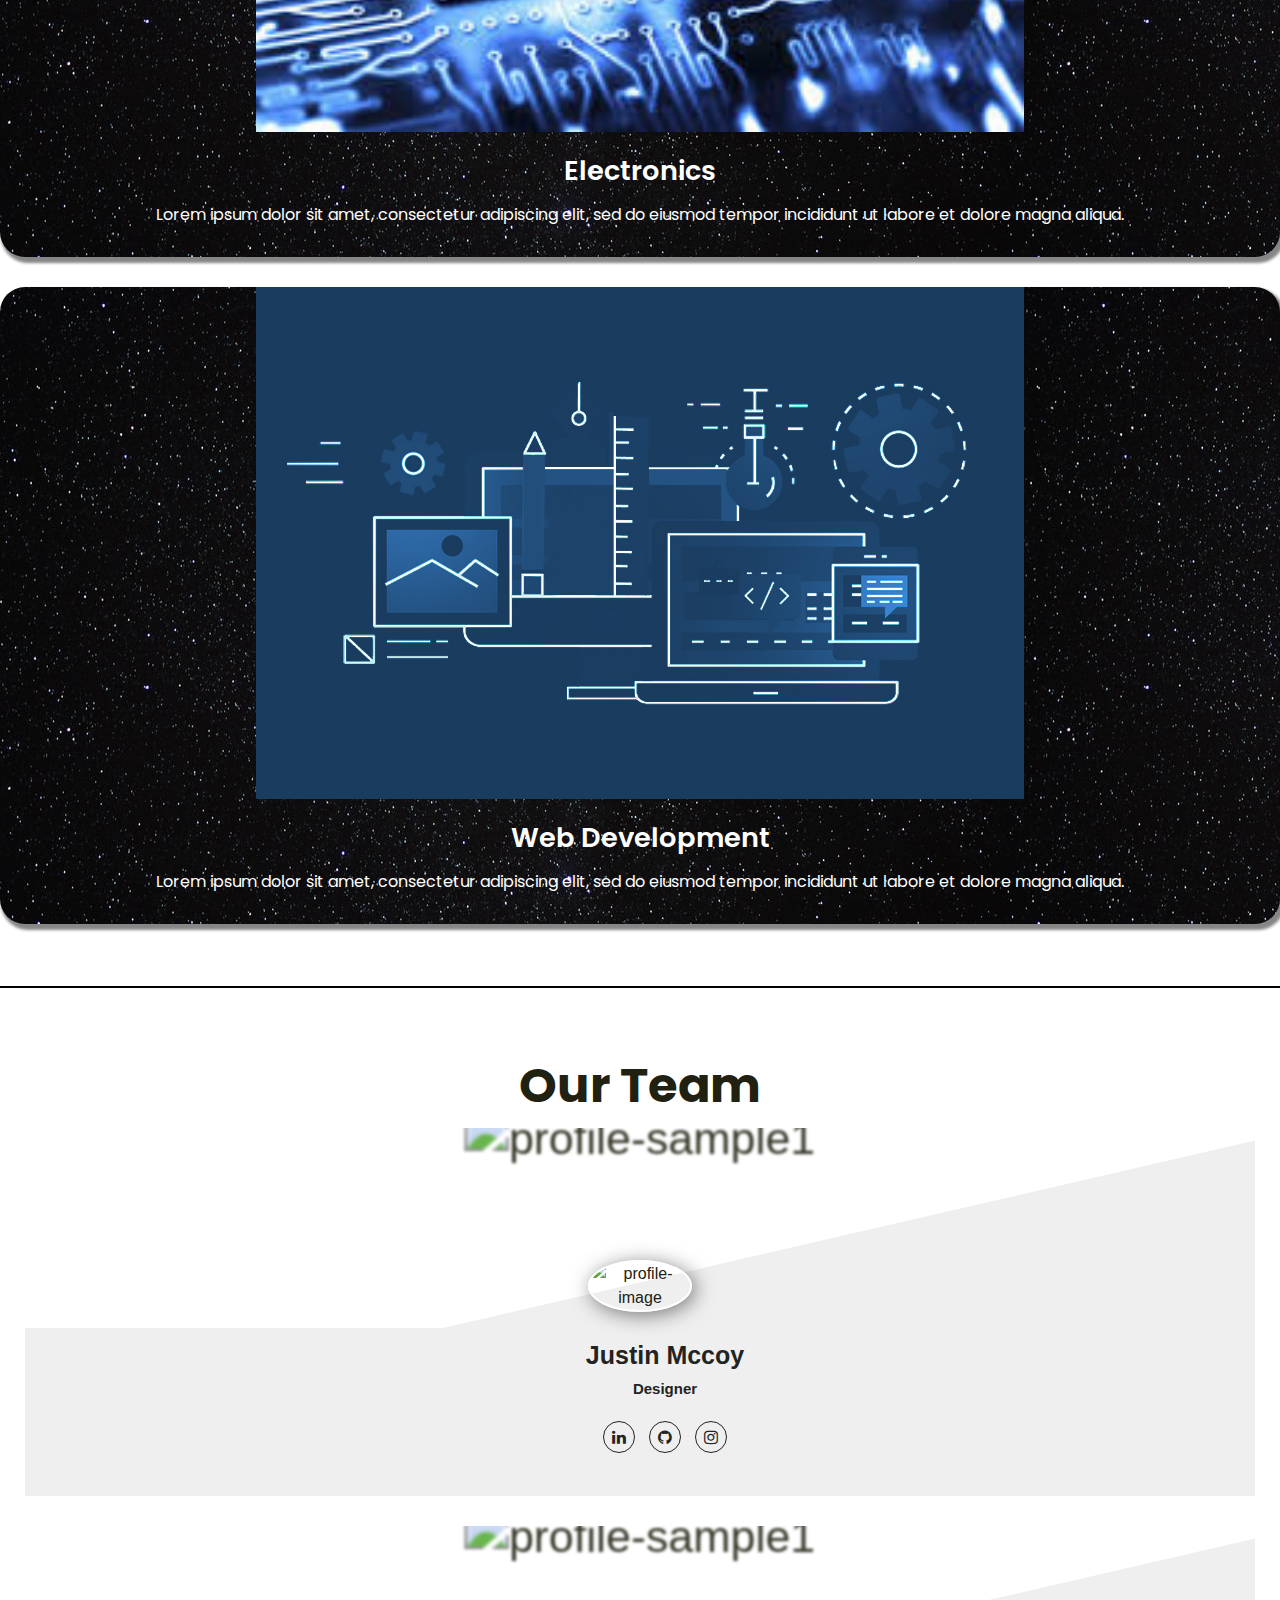
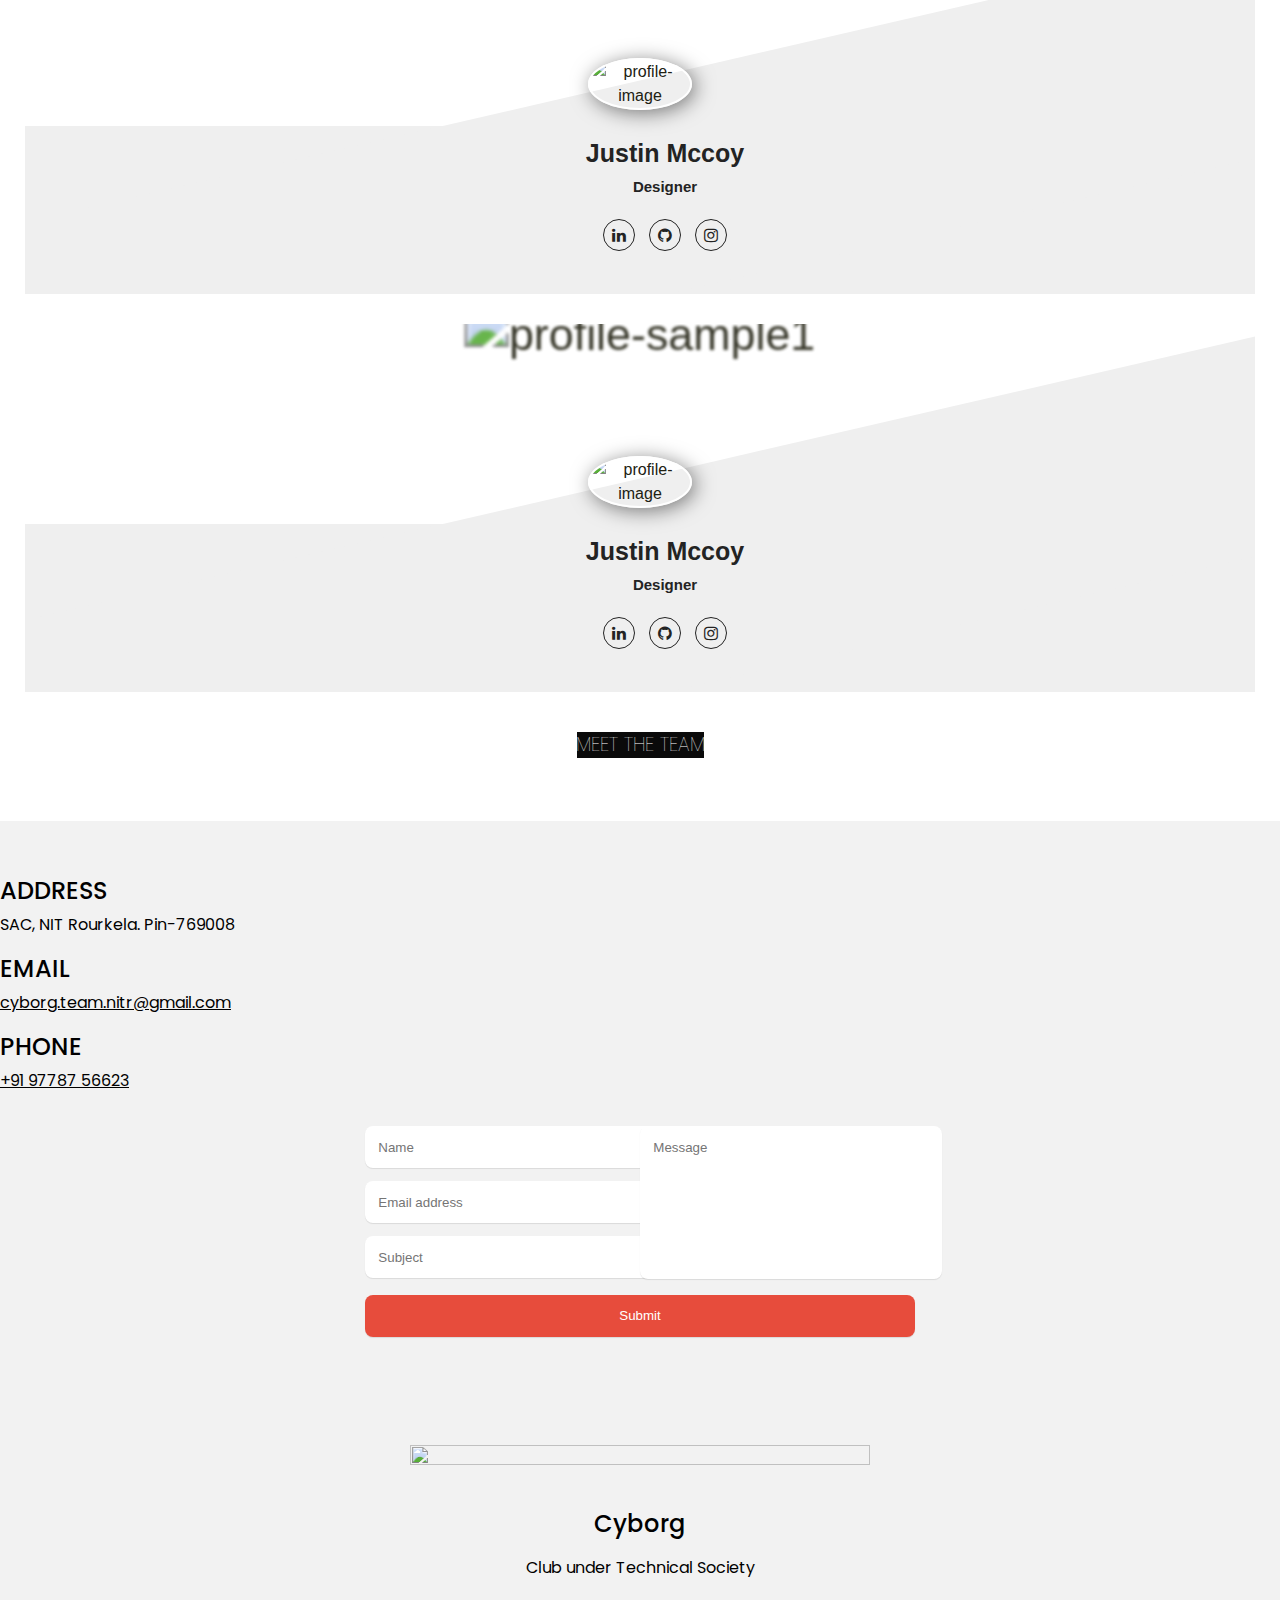
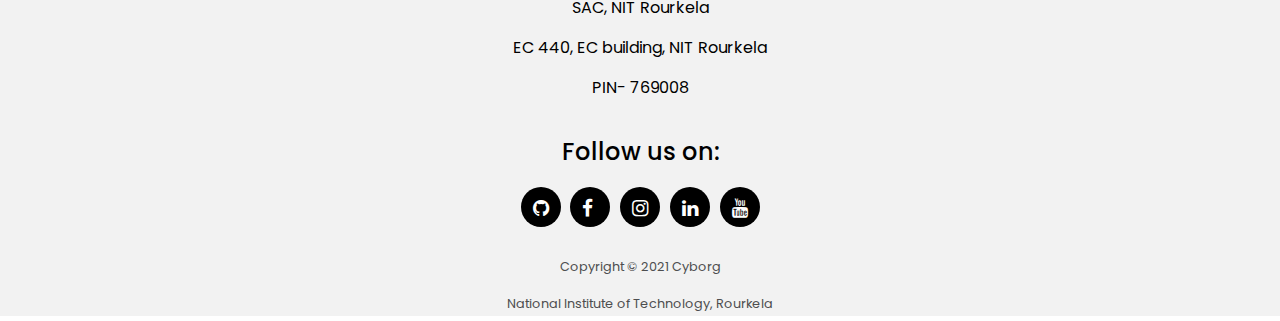
==== commit 24c39620: "footer changed" ====
--- a/index.html
+++ b/index.html
@@ -24,7 +24,7 @@
         <div class="col-12">
           <nav class="navbar navbar-expand-md navbar-light">
 
-            <a class="navbar-brand" href="index.html" target="_blank"><img src="assets/images/logo1.png" alt=""></a>
+            <a class="navbar-brand" href="index.html"><img src="assets/images/logo1.png" alt=""></a>
 
             <button class="navbar-toggler" type="button" data-toggle="collapse" data-target="#navbarSupportedContent" aria-controls="navbarSupportedContent" aria-expanded="false" aria-label="Toggle navigation">
               <span class="navbar-toggler-icon"></span>
@@ -232,7 +232,7 @@
     <br><br>
     <!-- <h1 class="cs-head">Contact Us</h1> -->
     <div class="row">
-      <div class="col-md-3 cs-left">
+      <div class="col-md-4 cs-left">
         <h1>ADDRESS</h1>
         <p>SAC, NIT Rourkela. Pin-769008</p>
         <h1>EMAIL</h1>
@@ -240,7 +240,7 @@
         <h1>PHONE</h1>
         <p><a href="tel:+919778756623">+91 97787 56623</a></p>
       </div>
-      <div class="col-md-6 cs-right">
+      <div class="col-md-8 cs-right">
         <form class="cf">
           <div class="half left cf">
             <input type="text" id="input-name" placeholder="Name">
@@ -253,8 +253,21 @@
           <input type="submit" value="Submit" id="input-submit">
         </form>
       </div>
-      <div class="col-md-3 cs-logo">
+    </div>
+    <br><br>
+    <div class="row">
+      <div class="col-md-4 cs-logo">
         <img src="assets/images/logo.png" alt="">
+      </div>
+      <div class="col-md-4 cs-logo">
+        <h1>Cyborg</h1>
+        <p>Club under Technical Society</p>
+        <p>SAC, NIT Rourkela</p>
+        <p>EC 440, EC building, NIT Rourkela</p>
+        <p>PIN- 769008</p>
+      </div>
+      <div class="col-md-4 cs-logo">
+        <h1>Follow us on: </h1>
         <ul class="social-icons">
           <li><a href="#"><i class="fa fa-github"></i></a></li>
           <li><a href="#"><i class="fa fa-facebook"></i></a></li>
@@ -264,6 +277,10 @@
         </ul>
       </div>
     </div>
+    <div class="cs-copy">
+      <p>Copyright © 2021 Cyborg</p>
+      <p>National Institute of Technology, Rourkela</p>
+    </div>
   </footer>
 
 
--- a/assets/css/styles.css
+++ b/assets/css/styles.css
@@ -27,7 +27,8 @@
   color: #fff;
   background-color: #8167a9;
 }
-hr{
+
+hr {
   border: 1px solid black;
 }
 
@@ -60,7 +61,7 @@
   width: 100%;
   top: 0;
   left: 0;
-  z-index:999999;
+  z-index: 999999;
   -webkit-transition: all 0.3s ease-out;
   transition: all 0.3s ease-out;
 }
@@ -282,26 +283,26 @@
   margin-left: 15px;
 }
 
-
-
-
 /* subsystems-section */
-.sc-head{
+.sc-head {
   font-size: 3rem;
   font-weight: 700;
   text-align: center;
   margin-top: 30px;
   margin-bottom: 30px;
 }
+
 @keyframes animatedBackground {
   from {
     background-position: 0 0;
   }
+
   to {
     background-position: 100% 0;
   }
 }
-.sc-card{
+
+.sc-card {
   margin-top: 30px;
   margin-bottom: 30px;
   text-align: center;
@@ -314,18 +315,21 @@
   margin-left: auto;
   margin-right: auto;
 }
-.sc-card img{
+
+.sc-card img {
   height: 40%;
   width: 60%;
 }
-.sc-card h1{
+
+.sc-card h1 {
   font-size: 1.7rem;
   font-weight: 600;
   margin-top: 20px;
   margin-bottom: 20px;
   color: #fff;
 }
-.sc-card p{
+
+.sc-card p {
   font-size: 1rem;
   margin-top: 10px;
   margin-bottom: 20px;
@@ -333,20 +337,15 @@
   color: #fff;
 }
 
-
-
-
-
-
-
 /* team section */
-.ts-head{
+.ts-head {
   font-size: 3rem;
   font-weight: 700;
   text-align: center;
   margin-top: 30px;
   margin-bottom: 30px;
 }
+
 .profile-card-3 {
   font-family: 'Open Sans', Arial, sans-serif;
   position: relative;
@@ -354,50 +353,55 @@
   overflow: hidden;
   /* width: 100%; */
   text-align: center;
-  height:368px;
-  border:none;
+  height: 368px;
+  border: none;
   margin-top: 30px;
   margin-bottom: 30px;
   margin-left: 25px;
   margin-right: 25px;
 }
+
 .profile-card-3 .background-block {
-    float: left;
-    width: 100%;
-    height: 200px;
-    overflow: hidden;
-}
+  float: left;
+  width: 100%;
+  height: 200px;
+  overflow: hidden;
+}
+
 .profile-card-3 .background-block .background {
-  width:100%;
+  width: 100%;
   vertical-align: top;
   opacity: 0.9;
   -webkit-filter: blur(0.5px);
   filter: blur(0.5px);
-   -webkit-transform: scale(1.8);
+  -webkit-transform: scale(1.8);
   transform: scale(2.8);
 }
+
 .profile-card-3 .card-content {
   width: 100%;
   padding: 15px 25px;
-  color:#232323;
-  float:left;
-  background:#efefef;
-  height:50%;
-  border-radius:0 0 5px 5px;
+  color: #232323;
+  float: left;
+  background: #efefef;
+  height: 50%;
+  border-radius: 0 0 5px 5px;
   position: relative;
   z-index: 9999;
 }
+
 .profile-card-3 .card-content::before {
-    content: '';
-    background: #efefef;
-    width: 100%;
-    height: 100%;
-    left: 11px;
-    bottom: 51px;
-    position: absolute;
-    z-index: -1;
-    transform: rotate(-13deg);
-}
+  content: '';
+  background: #efefef;
+  width: 100%;
+  height: 100%;
+  left: 11px;
+  bottom: 51px;
+  position: absolute;
+  z-index: -1;
+  transform: rotate(-13deg);
+}
+
 .profile-card-3 .profile {
   border-radius: 50%;
   position: absolute;
@@ -409,42 +413,48 @@
   border: 2px solid rgba(255, 255, 255, 1);
   -webkit-transform: translate(-50%, 0%);
   transform: translate(-50%, 0%);
-  z-index:99999;
-}
+  z-index: 99999;
+}
+
 .profile-card-3 h2 {
   margin: 0 0 5px;
   font-weight: 600;
-  font-size:25px;
-}
+  font-size: 25px;
+}
+
 .profile-card-3 h2 small {
   display: block;
   font-size: 15px;
-  margin-top:10px;
-}
+  margin-top: 10px;
+}
+
 .profile-card-3 i {
-    display: inline-block;
-    font-size: 16px;
-    color: #232323;
-    text-align: center;
-    border: 1px solid #232323;
-    width: 30px;
-    height: 30px;
-    line-height: 30px;
-    border-radius: 50%;
-    margin:0 5px;
-}
-.profile-card-3 .icon-block{
-    float:left;
-    width:100%;
-    margin-top:15px;
-}
-.profile-card-3 .icon-block a{
-    text-decoration:none;
-}
+  display: inline-block;
+  font-size: 16px;
+  color: #232323;
+  text-align: center;
+  border: 1px solid #232323;
+  width: 30px;
+  height: 30px;
+  line-height: 30px;
+  border-radius: 50%;
+  margin: 0 5px;
+}
+
+.profile-card-3 .icon-block {
+  float: left;
+  width: 100%;
+  margin-top: 15px;
+}
+
+.profile-card-3 .icon-block a {
+  text-decoration: none;
+}
+
 .profile-card-3 i:hover {
-  background-color:#232323;
-  color:#fff;
-  text-decoration:none;
+  background-color: #232323;
+  color: #fff;
+  text-decoration: none;
 }
 
 .btn {
@@ -460,11 +470,13 @@
   text-transform: uppercase;
   /* width: 100%; */
 }
+
 @media (min-width: 600px) {
   .btn {
     margin: 0 1em 2em;
   }
 }
+
 .btn:hover {
   text-decoration: none;
 }
@@ -473,6 +485,7 @@
   background: #0a0a0a;
   font-weight: 100;
 }
+
 .btn-1 svg {
   height: 45px;
   left: 0;
@@ -480,6 +493,7 @@
   top: 0;
   width: 100%;
 }
+
 .btn-1 rect {
   fill: none;
   stroke: #fff;
@@ -493,6 +507,7 @@
   font-weight: 900;
   letter-spacing: 1px;
 }
+
 .btn-1:hover rect {
   stroke-width: 5;
   stroke-dasharray: 15, 310;
@@ -502,48 +517,63 @@
 
 
 
+
+
+
+
+
+
+
 /* contact section */
-.contact-section{
+.contact-section {
   background-color: #f2f2f2;
   /* box-shadow: 0px 0px 10px 0px #0a0a0a; */
   margin: 0px 0px;
   bottom: 0px;
 }
-.cs-head{
+
+.cs-head {
   font-size: 3rem;
   font-weight: 700;
   text-align: center;
   margin-top: 30px;
   margin-bottom: 30px;
 }
-.cs-left{
+
+.cs-left {
   left: 70px;
   top: 30px;
 }
-.cs-left h1{
+
+.cs-left h1 {
   font-size: 1.5rem;
   font-weight: 500;
   margin-top: 10px;
   margin-bottom: 10px;
   color: black;
 }
-.cs-left p{
+
+.cs-left p {
   font-size: 1rem;
   margin-top: 5px;
   margin-bottom: 20px;
   color: black;
 }
-.cs-left a{
-  color:black;
-}
-.cs-right{
-  text-align: center;
-}
+
+.cs-left a {
+  color: black;
+}
+
+.cs-right {
+  text-align: center;
+}
+
 form {
   max-width: 550px;
   text-align: center;
   margin: 20px auto;
 }
+
 form input, form textarea {
   border: 0;
   outline: 0;
@@ -560,21 +590,25 @@
   box-shadow: 0 1px 1px rgba(0, 0, 0, 0.1);
   resize: none;
 }
+
 form input:focus, form textarea:focus {
   -moz-box-shadow: 0 0px 2px #e74c3c !important;
   -webkit-box-shadow: 0 0px 2px #e74c3c !important;
   box-shadow: 0 0px 2px #e74c3c !important;
 }
+
 form #input-submit {
   color: white;
   background: #e74c3c;
   cursor: pointer;
 }
+
 form #input-submit:hover {
   -moz-box-shadow: 0 1px 1px 1px rgba(170, 170, 170, 0.6);
   -webkit-box-shadow: 0 1px 1px 1px rgba(170, 170, 170, 0.6);
   box-shadow: 0 1px 1px 1px rgba(170, 170, 170, 0.6);
 }
+
 form textarea {
   height: 126px;
 }
@@ -600,6 +634,7 @@
     margin-bottom: 0;
   }
 }
+
 /* Clearfix */
 .cf:before,
 .cf:after {
@@ -613,14 +648,34 @@
   clear: both;
 }
 
-.cs-logo{
-  text-align: center;
-}
-.cs-logo img{
-  width: 85%;
-  height: 45%;
+.cs-logo {
+  text-align: center;
   margin-top: 40px;
   margin-bottom: 20px;
+}
+
+.cs-logo img {
+  width: 60%;
+  height: 45%;
+}
+.cs-logo p{
+  font-size: 1rem;
+  margin-bottom: 10px;
+  color: black;
+}
+.cs-logo h1{
+  font-size: 1.5rem;
+  font-weight: 500;
+  margin-bottom: 20px;
+  color: black;
+}
+.cs-copy{
+  text-align: center;
+}
+.cs-copy p{
+  font-size: 0.8rem;
+  margin-bottom: 5px;
+  color: #4d4e4f;
 }
 
 .social-icons {
@@ -628,12 +683,14 @@
   list-style: none;
   margin: 1em;
 }
+
 .social-icons li {
   display: inline-block;
   margin: 0.15em;
   position: relative;
   font-size: 1.2em;
 }
+
 .social-icons i {
   color: #fff;
   position: absolute;
@@ -641,9 +698,11 @@
   left: 12px;
   transition: all 265ms ease-out;
 }
+
 .social-icons a {
   display: inline-block;
 }
+
 .social-icons a:before {
   transform: scale(1);
   -ms-transform: scale(1);
@@ -656,10 +715,12 @@
   background: linear-gradient(45deg, black, black);
   transition: all 265ms ease-out;
 }
+
 .social-icons a:hover:before {
   transform: scale(0);
   transition: all 265ms ease-in;
 }
+
 .social-icons a:hover i {
   transform: scale(2);
   -ms-transform: scale(2);
@@ -677,62 +738,54 @@
 
 
 
+
+
+
+
 /* team page */
-.tp-head{
+.tp-head {
   font-size: 3rem;
   font-weight: 700;
   text-align: center;
   margin-top: 30px;
   margin-bottom: 30px;
 }
-.filters {
-  width:100%;
-  text-align:center;
-}
-
-.ui-group {
-  display:flex;
-  flex-wrap: wrap;
-  justify-content: center;
-  margin-bottom: 40px;
-  margin-top: -20px;
-}
-
-/* ---- button ---- */
 
 .button {
   display: inline-block;
-  outline: none;
   padding: 0.5em 1.0em;
-  margin-top:6px;
-  border: 1px solid #ccc;
-  border-radius: 4px;
-  color: #444;
-  font-size: 0.9em;
-  background-color: white;
-  transition: all 0.2s;
+  background: #EEE;
+  border: none;
+  border-radius: 7px;
+  background-image: linear-gradient(to bottom, hsla(0, 0%, 0%, 0), hsla(0, 0%, 0%, 0.2));
+  color: #222;
+  font-family: sans-serif;
+  font-size: 16px;
+  text-shadow: 0 1px white;
+  cursor: pointer;
 }
 
 .button:hover {
-  background-color: #ccc;
-  color: black;
+  background-color: #8CF;
+  text-shadow: 0 1px hsla(0, 0%, 100%, 0.5);
+  color: #222;
 }
 
 .button:active,
 .button.is-checked {
-  background-color: #444;
-  border:1px solid #444;
+  background-color: #28F;
 }
 
 .button.is-checked {
   color: white;
+  text-shadow: 0 -1px hsla(0, 0%, 0%, 0.8);
 }
 
 .button:active {
+  box-shadow: inset 0 1px 10px hsla(0, 0%, 0%, 0.8);
 }
 
 /* ---- button-group ---- */
-
 .button-group:after {
   content: '';
   display: block;
@@ -742,36 +795,58 @@
 .button-group .button {
   float: left;
   border-radius: 0;
-  margin-left: 0;
-  margin-right: -1px;
-}
-
-.button-group .button:first-child { border-radius: 4px 0 0 4px; }
-.button-group .button:last-child { border-radius: 0 4px 4px 0; }
+  /* margin-left: 0;
+  margin-right: 1px; */
+}
+
+.button-group .button:first-child {
+  border-radius: 0.5em 0 0 0.5em;
+}
+
+.button-group .button:last-child {
+  border-radius: 0 0.5em 0.5em 0;
+}
 
 /* ---- isotope ---- */
-
 .grid {
-  margin-top: 40px;
-  margin-left: auto;
-  margin-right: auto;
-  max-width: 1300px;
+  /* background: #EEE;
+  max-width: 1200px; */
 }
 
 /* clear fix */
 .grid:after {
-  content: '';
+  /* content: '';
   display: block;
-  clear: both;
-}
-
-/* ---- .element-item ---- */
-
+  clear: both; */
+}
+
+/* ui group */
+.ui-group {
+  /* display: inline-block; */
+  text-align: center;
+  margin: 30px auto;
+}
+
+.ui-group h3 {
+  display: inline-block;
+  margin-right: 0.2em;
+  font-size: 16px;
+}
+
+.ui-group .button-group {
+  display: inline-block;
+  margin-right: 20px;
+}
+.color-shape{
+  /* display: flex;
+  flex-direction: row; */
+  /* display: inline-block; */
+}
 .element-item {
   position: relative;
   float: left;
   width: 300px;
-  height: 300px;
+  height: 400px;
   margin: 12px;
   padding: 10px;
   color: #444;
@@ -788,60 +863,42 @@
   border-color: #ff0000;
 }
 
-.element-item > * {
-  margin: 0;
-  padding: 0;
-}
-
-.element-item .logo {
-  align: center;
-  text-align: center;
-  font-size: 1.6em;
-  letter-spacing: 1px;
-  font-weight: bold;
-  color: #444;
-  margin-top: 10px;
-}
-
-.element-item .logo img{
-  height: 30px;
-}
-
-.element-item .name {
-  position: relative;
-  top: 30px;
-  font-family: "Montserrat", sans-serif;
-  text-align: center;
-  font-size: 1.6em;
-  font-weight: 700;
-}
-
-
-.element-item .subtitle {
-  position: relative;
-  top: 45px;
-  text-align: center;
-  font-size: 1em;
-  font-weight: 300;
-  color: #666;
-}
-
-.element-item .desc {
-  position: absolute;
-  top: 210px;
-  width: 100%;
-  text-align: center;
-  font-size: 0.8em;
-  padding: 0 20px 0 0;
-}
-
-
-
-
-
-
-
-
+
+/* color-shape */
+/* .color-shape {
+  width: 70px;
+  height: 70px;
+  margin: 5px;
+  float: left;
+}
+
+.color-shape.round {
+  border-radius: 35px;
+}
+
+.color-shape.big.round {
+  border-radius: 75px;
+}
+
+.color-shape.red {
+  background: red;
+}
+
+.color-shape.blue {
+  background: blue;
+}
+
+.color-shape.yellow {
+  background: yellow;
+}
+
+.color-shape.wide, .color-shape.big {
+  width: 150px;
+}
+
+.color-shape.tall, .color-shape.big {
+  height: 150px;
+} */
 
 /* #Media
 ================================================== */
@@ -933,20 +990,42 @@
   }
 
   /* subsystems section */
-  .sc-card h1{
+  .sc-card h1 {
     font-size: 1.4rem;
     margin-top: 10px;
     margin-bottom: 10px;
   }
-  .sc-card p{
+
+  .sc-card p {
     font-size: 0.9rem;
     padding-bottom: 15px;
   }
-
 
   /* team section */
   .profile-card-3 {
     margin-left: 20px;
     margin-right: 20px;
   }
-}
+
+
+  /* team page */
+  .ui-group {
+    margin-right: auto;
+    margin-left: auto;
+    margin-top: 20px;
+    margin-bottom: 20px;
+    text-align: center;
+    align-items: center;
+    font-size: 1px;
+  }
+
+  .ui-group .button-group {
+    display: inline-block;
+    /* margin-right: 5px; */
+  }
+
+  .cs-logo img {
+    width: 85%;
+    height: 65%;
+  }
+}
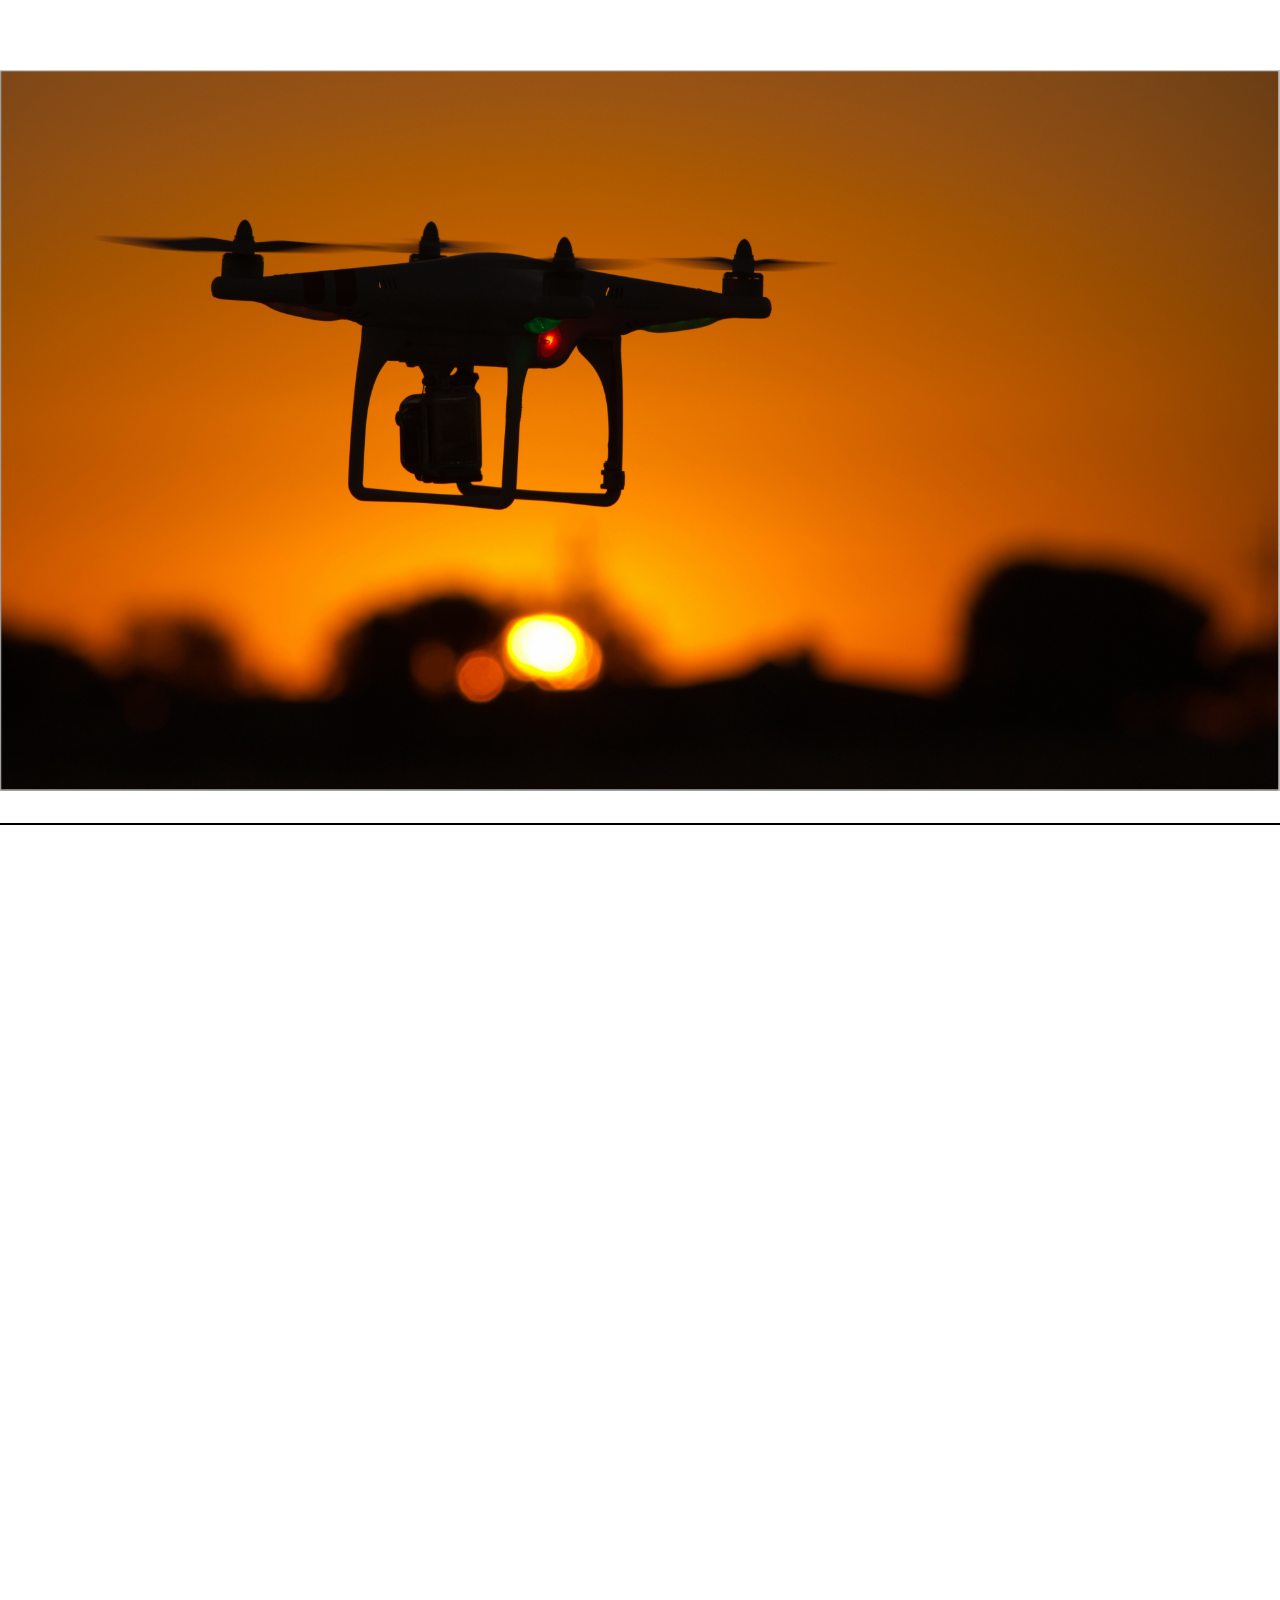
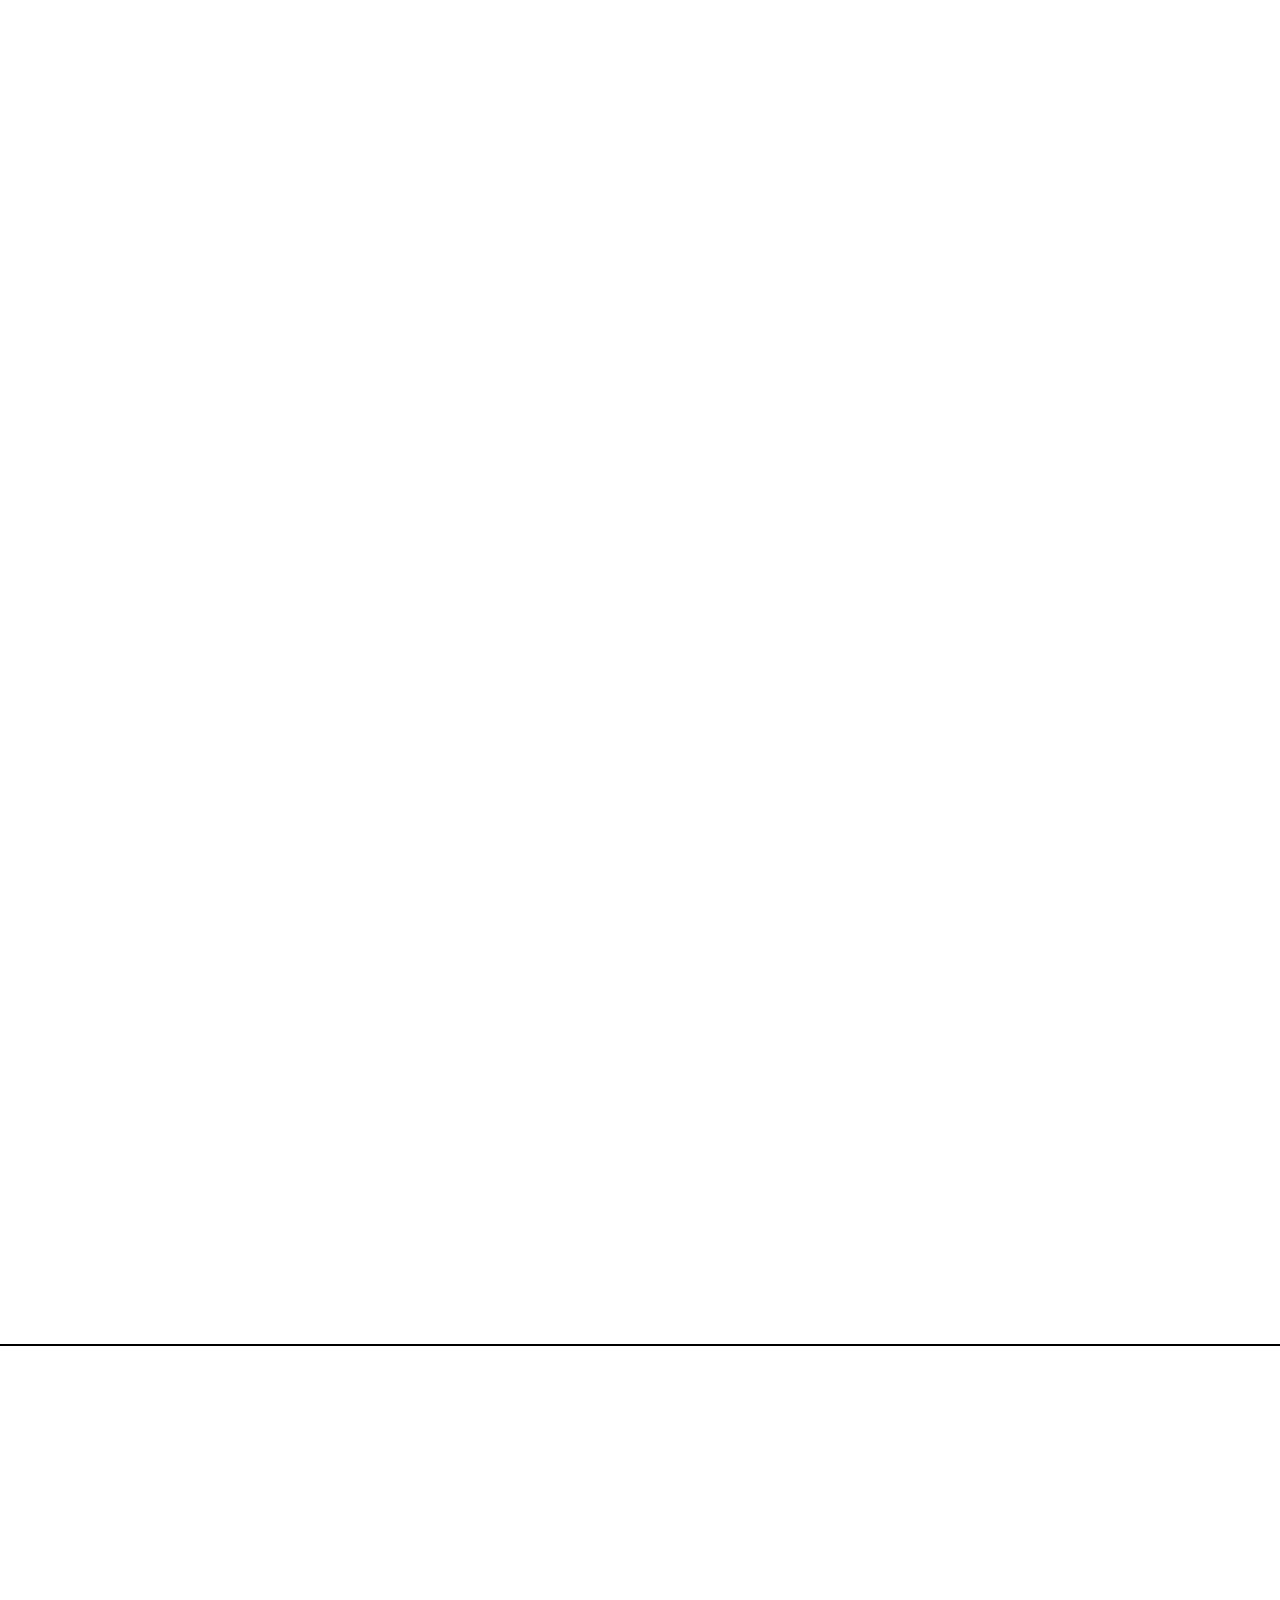
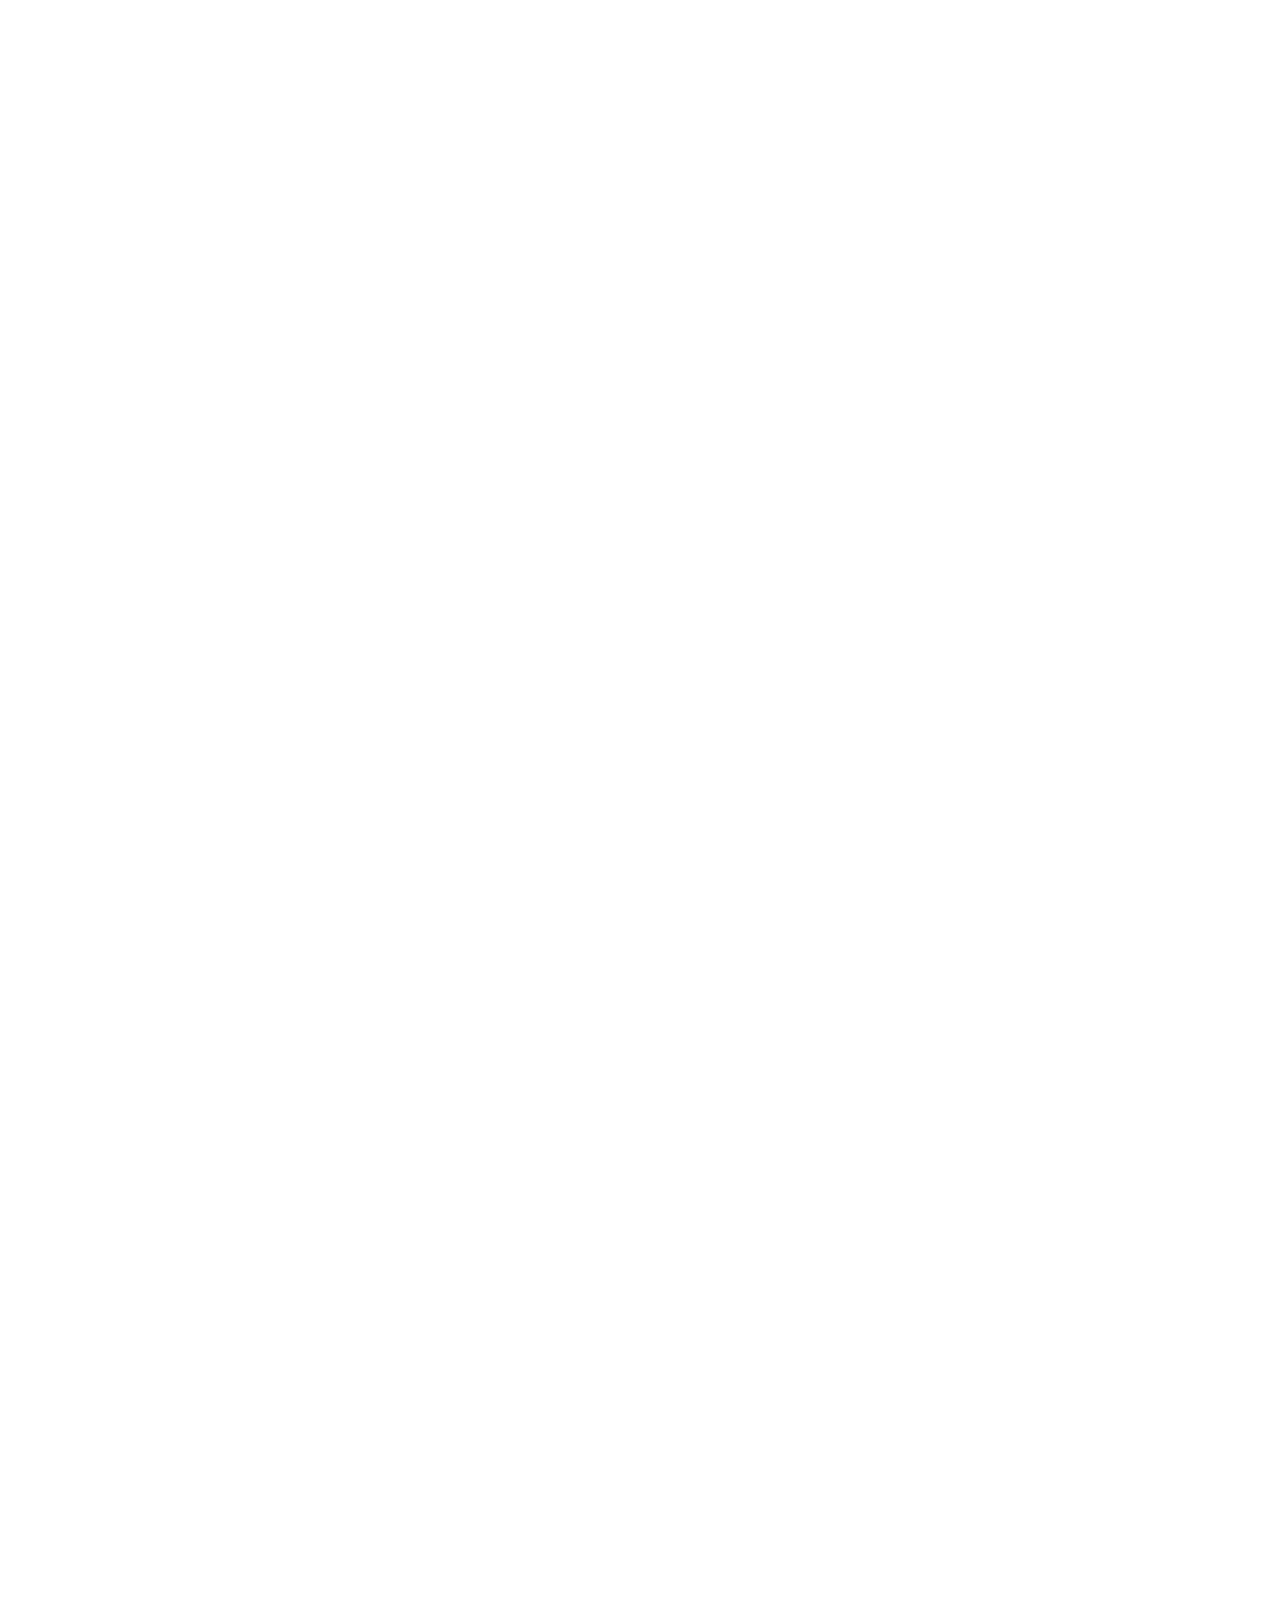
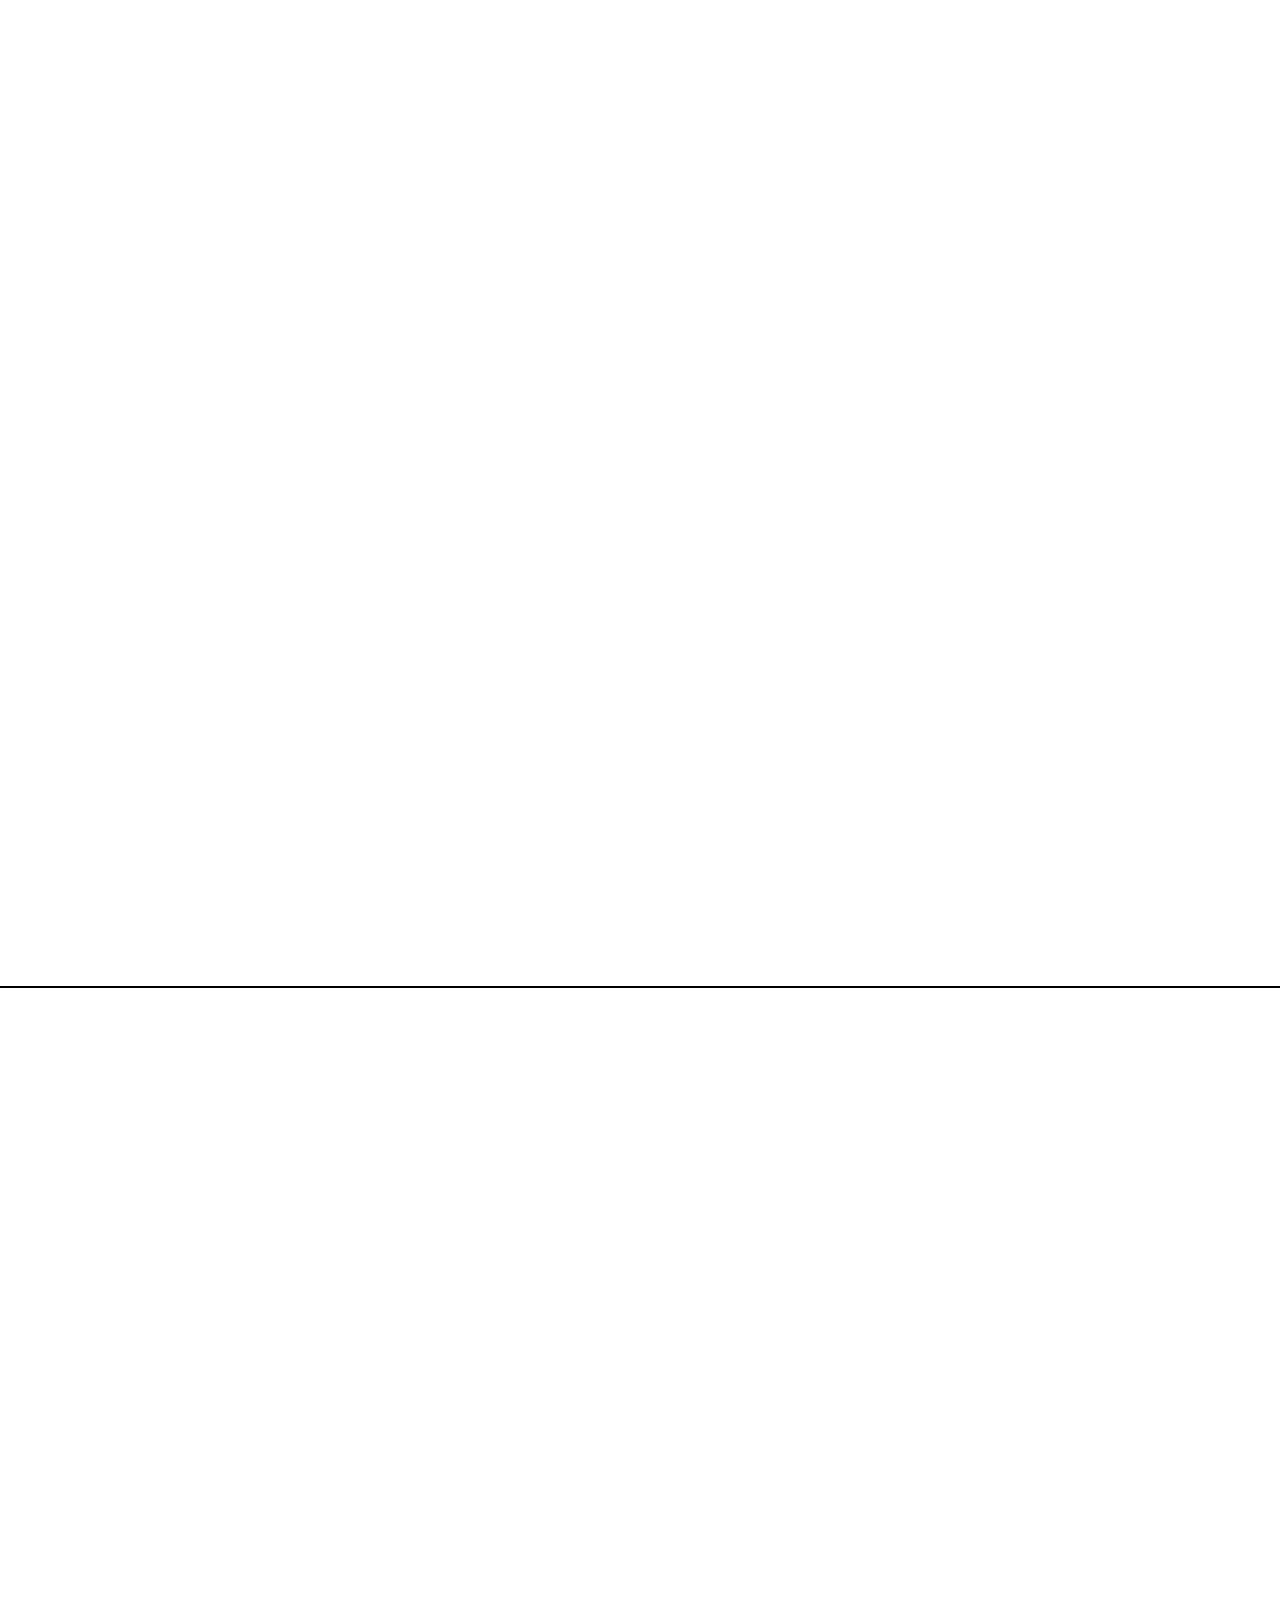
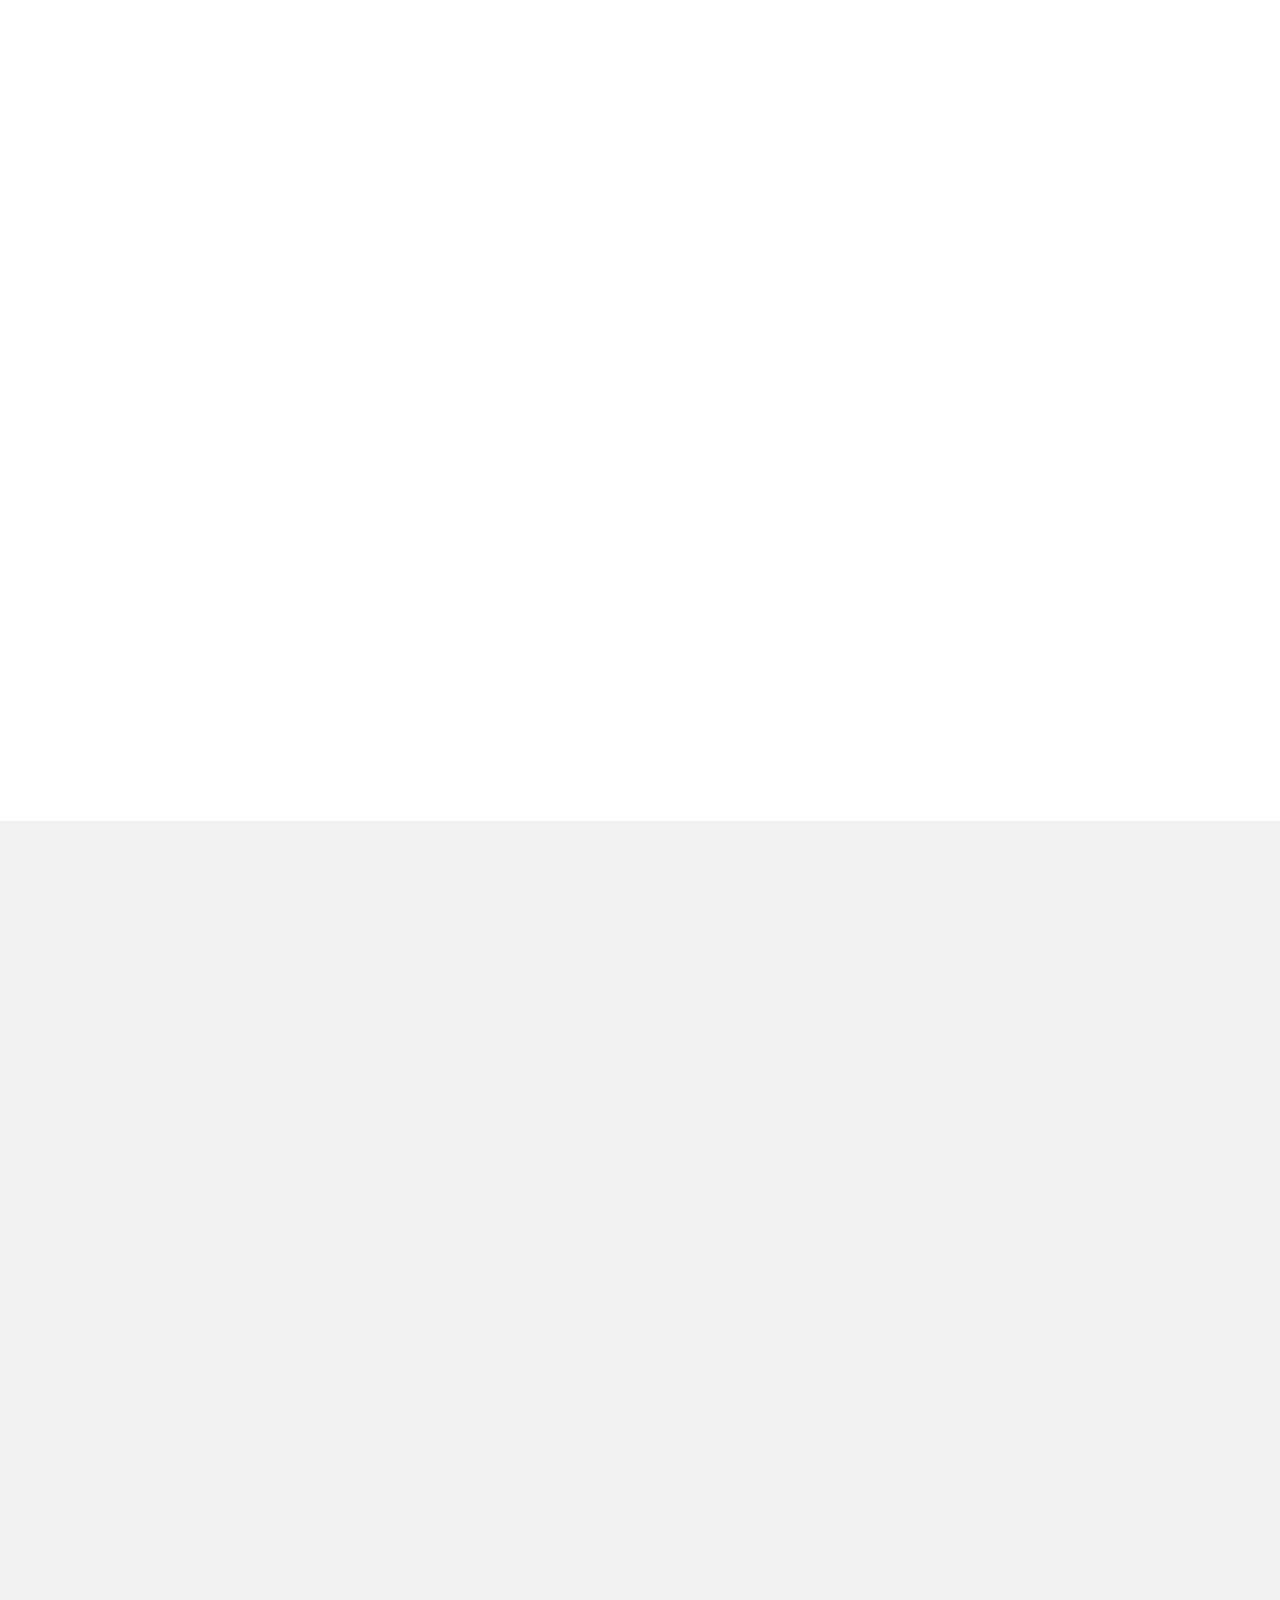
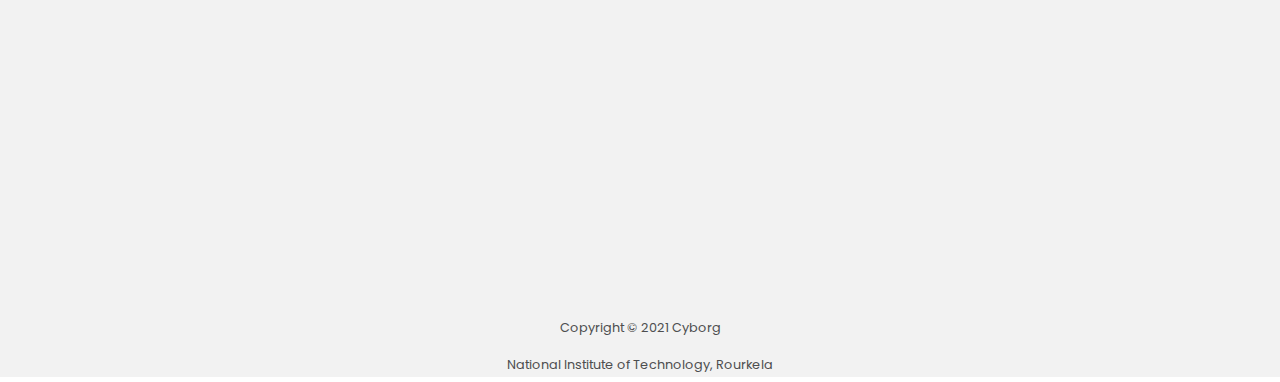
==== commit 63cb2114: "animations added" ====
--- a/index.html
+++ b/index.html
@@ -18,13 +18,13 @@
 <body>
 
   <!-- navigation -->
-  <div class="navigation-wrap bg-light start-header start-style">
+  <div class="navigation-wrap bg-light start-header start-style animatable fadeInDown">
     <div class="container">
       <div class="row">
         <div class="col-12">
           <nav class="navbar navbar-expand-md navbar-light">
 
-            <a class="navbar-brand" href="index.html"><img src="assets/images/logo1.png" alt=""></a>
+            <a class="navbar-brand grow" href="index.html"><img src="assets/images/logo1.png" alt=""></a>
 
             <button class="navbar-toggler" type="button" data-toggle="collapse" data-target="#navbarSupportedContent" aria-controls="navbarSupportedContent" aria-expanded="false" aria-label="Toggle navigation">
               <span class="navbar-toggler-icon"></span>
@@ -75,8 +75,10 @@
 
   <section id="iarc">
     <br><br>
-    <h1 class="iarc-head">About</h1>
-    <div class="row container iarc-section">
+    <div class="animatable bounceIn">
+      <h1 class="iarc-head wobble-vertical">About</h1>
+    </div>
+    <div class="row container iarc-section animatable bounceInLeft">
       <div class="col-md-12">
         <div class="iarc-card">
           <div class="row">
@@ -93,7 +95,7 @@
         </div>
       </div>
     </div>
-    <div class="row container iarc-section">
+    <div class="row container iarc-section animatable bounceInRight">
       <div class="col-md-12">
         <div class="iarc-card">
           <div class="row">
@@ -124,18 +126,20 @@
   <!-- subsystems section -->
   <section id="subsystems" class="subsystems-class">
     <br><br>
-    <h1 class="sc-head">Our Subsystems</h1>
+    <div class="animatable bounceIn">
+      <h1 class="sc-head wobble-vertical">Our Subsystems</h1>
+    </div>
     <div class="container">
       <div class="row">
-        <div class="col-md-6">
-          <div class="sc-card">
+        <div class="col-md-6 animatable bounceInLeft">
+          <div class="sc-card grow">
             <img src="assets/images/software.jpeg" alt="">
             <h1>Software</h1>
             <p>Lorem ipsum dolor sit amet, consectetur adipiscing elit, sed do eiusmod tempor incididunt ut labore et dolore magna aliqua.</p>
           </div>
         </div>
-        <div class="col-md-6">
-          <div class="sc-card">
+        <div class="col-md-6 animatable bounceInRight">
+          <div class="sc-card grow">
             <img src="assets/images/mechanical.jpg" alt="">
             <h1>Mechanical</h1>
             <p>Lorem ipsum dolor sit amet, consectetur adipiscing elit, sed do eiusmod tempor incididunt ut labore et dolore magna aliqua.</p>
@@ -143,15 +147,15 @@
         </div>
       </div>
       <div class="row">
-        <div class="col-md-6">
-          <div class="sc-card">
+        <div class="col-md-6 animatable bounceInLeft">
+          <div class="sc-card grow">
             <img src="assets/images/electronics.jpg" alt="">
             <h1>Electronics</h1>
             <p>Lorem ipsum dolor sit amet, consectetur adipiscing elit, sed do eiusmod tempor incididunt ut labore et dolore magna aliqua.</p>
           </div>
         </div>
-        <div class="col-md-6">
-          <div class="sc-card">
+        <div class="col-md-6 animatable bounceInRight">
+          <div class="sc-card grow">
             <img src="assets/images/web.jpg" alt="">
             <h1>Web Development</h1>
             <p>Lorem ipsum dolor sit amet, consectetur adipiscing elit, sed do eiusmod tempor incididunt ut labore et dolore magna aliqua.</p>
@@ -169,10 +173,12 @@
 
   <section id="team" class="team-section">
     <br><br>
-    <h1 class="ts-head">Our Team</h1>
+    <div class="animatable bounceIn">
+      <h1 class="ts-head wobble-vertical">Our Team</h1>
+    </div>
     <div class="row">
-      <div class="col-md-4" style="text-align:center;margin-left:auto;margin-right:auto;">
-        <div class="card profile-card-3">
+      <div class="col-md-4 animatable bounceInLeft" style="text-align:center;margin-left:auto;margin-right:auto;">
+        <div class="card profile-card-3 hover">
           <div class="background-block">
             <img src="https://images.pexels.com/photos/459225/pexels-photo-459225.jpeg?auto=compress&cs=tinysrgb&h=650&w=940" alt="profile-sample1" class="background" />
           </div>
@@ -185,8 +191,8 @@
           </div>
         </div>
       </div>
-      <div class="col-md-4" style="text-align:center;margin-left:auto;margin-right:auto;">
-        <div class="card profile-card-3">
+      <div class="col-md-4 animatable bounceIn" style="text-align:center;margin-left:auto;margin-right:auto;">
+        <div class="card profile-card-3 hover">
           <div class="background-block">
             <img src="https://images.pexels.com/photos/459225/pexels-photo-459225.jpeg?auto=compress&cs=tinysrgb&h=650&w=940" alt="profile-sample1" class="background" />
           </div>
@@ -199,8 +205,8 @@
           </div>
         </div>
       </div>
-      <div class="col-md-4" style="text-align:center;margin-left:auto;margin-right:auto;">
-        <div class="card profile-card-3">
+      <div class="col-md-4 animatable bounceInRight" style="text-align:center;margin-left:auto;margin-right:auto;">
+        <div class="card profile-card-3 hover">
           <div class="background-block">
             <img src="https://images.pexels.com/photos/459225/pexels-photo-459225.jpeg?auto=compress&cs=tinysrgb&h=650&w=940" alt="profile-sample1" class="background" />
           </div>
@@ -214,7 +220,7 @@
         </div>
       </div>
     </div>
-    <div style="text-align: center;margin: 30px auto;">
+    <div class=" animatable bounceIn" style="text-align: center;margin: 30px auto;">
       <a href="views/team.html" class="btn btn-1" style="color:white;">
         <svg>
           <rect x="0" y="0" fill="none" width="100%" height="100%" />
@@ -232,7 +238,7 @@
     <br><br>
     <!-- <h1 class="cs-head">Contact Us</h1> -->
     <div class="row">
-      <div class="col-md-4 cs-left">
+      <div class="col-md-4 cs-left animatable bounceInLeft">
         <h1>ADDRESS</h1>
         <p>SAC, NIT Rourkela. Pin-769008</p>
         <h1>EMAIL</h1>
@@ -240,7 +246,7 @@
         <h1>PHONE</h1>
         <p><a href="tel:+919778756623">+91 97787 56623</a></p>
       </div>
-      <div class="col-md-8 cs-right">
+      <div class="col-md-8 cs-right animatable bounceInRight">
         <form class="cf">
           <div class="half left cf">
             <input type="text" id="input-name" placeholder="Name">
@@ -254,19 +260,19 @@
         </form>
       </div>
     </div>
-    <br><br>
+    <br><br><br>
     <div class="row">
-      <div class="col-md-4 cs-logo">
+      <div class="col-md-4 cs-logo animatable bounceInLeft">
         <img src="assets/images/logo.png" alt="">
       </div>
-      <div class="col-md-4 cs-logo">
+      <div class="col-md-4 cs-logo animatable bounceIn">
         <h1>Cyborg</h1>
         <p>Club under Technical Society</p>
         <p>SAC, NIT Rourkela</p>
         <p>EC 440, EC building, NIT Rourkela</p>
         <p>PIN- 769008</p>
       </div>
-      <div class="col-md-4 cs-logo">
+      <div class="col-md-4 cs-logo animatable bounceInRight">
         <h1>Follow us on: </h1>
         <ul class="social-icons">
           <li><a href="#"><i class="fa fa-github"></i></a></li>
@@ -277,6 +283,7 @@
         </ul>
       </div>
     </div>
+    <br>
     <div class="cs-copy">
       <p>Copyright © 2021 Cyborg</p>
       <p>National Institute of Technology, Rourkela</p>
--- a/assets/css/styles.css
+++ b/assets/css/styles.css
@@ -515,15 +515,6 @@
   transition: all 1.35s cubic-bezier(0.19, 1, 0.22, 1);
 }
 
-
-
-
-
-
-
-
-
-
 /* contact section */
 .contact-section {
   background-color: #f2f2f2;
@@ -658,21 +649,25 @@
   width: 60%;
   height: 45%;
 }
-.cs-logo p{
+
+.cs-logo p {
   font-size: 1rem;
   margin-bottom: 10px;
   color: black;
 }
-.cs-logo h1{
+
+.cs-logo h1 {
   font-size: 1.5rem;
   font-weight: 500;
   margin-bottom: 20px;
   color: black;
 }
-.cs-copy{
+
+.cs-copy {
   text-align: center;
 }
-.cs-copy p{
+
+.cs-copy p {
   font-size: 0.8rem;
   margin-bottom: 5px;
   color: #4d4e4f;
@@ -731,16 +726,6 @@
   -webkit-text-fill-color: transparent;
   transition: all 265ms ease-in;
 }
-
-
-
-
-
-
-
-
-
-
 
 /* team page */
 .tp-head {
@@ -837,11 +822,13 @@
   display: inline-block;
   margin-right: 20px;
 }
-.color-shape{
+
+.color-shape {
   /* display: flex;
   flex-direction: row; */
   /* display: inline-block; */
 }
+
 .element-item {
   position: relative;
   float: left;
@@ -852,17 +839,16 @@
   color: #444;
   border: 1px solid #ccc;
   border-radius: 4px;
-  background: linear-gradient(rgba(255,0,0,0) 66%, #efefef 34%);
-  box-shadow: 0px 0px 16px 0px rgba(0,0,0,.17);
+  background: linear-gradient(rgba(255, 0, 0, 0) 66%, #efefef 34%);
+  box-shadow: 0px 0px 16px 0px rgba(0, 0, 0, .17);
   transition: all 0.2s;
 }
 
 .element-item:hover {
-  box-shadow: 3px 4px 16px 6px rgba(0,0,0,.17);
+  box-shadow: 3px 4px 16px 6px rgba(0, 0, 0, .17);
   transform: translateY(-5px);
   border-color: #ff0000;
 }
-
 
 /* color-shape */
 /* .color-shape {
@@ -899,7 +885,6 @@
 .color-shape.tall, .color-shape.big {
   height: 150px;
 } */
-
 /* #Media
 ================================================== */
 @media (max-width: 767px) {
@@ -1007,7 +992,6 @@
     margin-right: 20px;
   }
 
-
   /* team page */
   .ui-group {
     margin-right: auto;
@@ -1029,3 +1013,692 @@
     height: 65%;
   }
 }
+
+/* animations */
+.animatable {
+  /* initially hide animatable objects */
+  visibility: hidden;
+  /* initially pause animatable objects their animations */
+  -webkit-animation-play-state: paused;
+  -moz-animation-play-state: paused;
+  -ms-animation-play-state: paused;
+  -o-animation-play-state: paused;
+  animation-play-state: paused;
+}
+
+/* show objects being animated */
+.animated {
+  visibility: visible;
+  -webkit-animation-fill-mode: both;
+  -moz-animation-fill-mode: both;
+  -ms-animation-fill-mode: both;
+  -o-animation-fill-mode: both;
+  animation-fill-mode: both;
+  -webkit-animation-duration: 1s;
+  -moz-animation-duration: 1s;
+  -ms-animation-duration: 1s;
+  -o-animation-duration: 1s;
+  animation-duration: 1s;
+  -webkit-animation-play-state: running;
+  -moz-animation-play-state: running;
+  -ms-animation-play-state: running;
+  -o-animation-play-state: running;
+  animation-play-state: running;
+}
+
+/* CSS Animations (extracted from http://glifo.uiparade.com/) */
+@-webkit-keyframes fadeInDown {
+  0% {
+    opacity: 0;
+    -webkit-transform: translateY(-20px);
+  }
+
+  100% {
+    opacity: 1;
+    -webkit-transform: translateY(0);
+  }
+}
+
+@-moz-keyframes fadeInDown {
+  0% {
+    opacity: 0;
+    -moz-transform: translateY(-20px);
+  }
+
+  100% {
+    opacity: 1;
+    -moz-transform: translateY(0);
+  }
+}
+
+@-o-keyframes fadeInDown {
+  0% {
+    opacity: 0;
+    -o-transform: translateY(-20px);
+  }
+
+  100% {
+    opacity: 1;
+    -o-transform: translateY(0);
+  }
+}
+
+@keyframes fadeInDown {
+  0% {
+    opacity: 0;
+    transform: translateY(-20px);
+  }
+
+  100% {
+    opacity: 1;
+    transform: translateY(0);
+  }
+}
+
+@-webkit-keyframes fadeIn {
+  0% {
+    opacity: 0;
+  }
+
+  20% {
+    opacity: 0;
+  }
+
+  100% {
+    opacity: 1;
+  }
+}
+
+@-moz-keyframes fadeIn {
+  0% {
+    opacity: 0;
+  }
+
+  20% {
+    opacity: 0;
+  }
+
+  100% {
+    opacity: 1;
+  }
+}
+
+@-o-keyframes fadeIn {
+  0% {
+    opacity: 0;
+  }
+
+  20% {
+    opacity: 0;
+  }
+
+  100% {
+    opacity: 1;
+  }
+}
+
+@keyframes fadeIn {
+  0% {
+    opacity: 0;
+  }
+
+  60% {
+    opacity: 0;
+  }
+
+  20% {
+    opacity: 0;
+  }
+
+  100% {
+    opacity: 1;
+  }
+}
+
+@-webkit-keyframes bounceInLeft {
+  0% {
+    opacity: 0;
+    -webkit-transform: translateX(-2000px);
+  }
+
+  60% {
+    -webkit-transform: translateX(20px);
+  }
+
+  80% {
+    -webkit-transform: translateX(-5px);
+  }
+
+  100% {
+    opacity: 1;
+    -webkit-transform: translateX(0);
+  }
+}
+
+@-moz-keyframes bounceInLeft {
+  0% {
+    opacity: 0;
+    -moz-transform: translateX(-2000px);
+  }
+
+  60% {
+    -moz-transform: translateX(20px);
+  }
+
+  80% {
+    -moz-transform: translateX(-5px);
+  }
+
+  100% {
+    opacity: 1;
+    -moz-transform: translateX(0);
+  }
+}
+
+@-o-keyframes bounceInLeft {
+  0% {
+    opacity: 0;
+    -o-transform: translateX(-2000px);
+  }
+
+  60% {
+    opacity: 1;
+    -o-transform: translateX(20px);
+  }
+
+  80% {
+    -o-transform: translateX(-5px);
+  }
+
+  100% {
+    opacity: 1;
+    -o-transform: translateX(0);
+  }
+}
+
+@keyframes bounceInLeft {
+  0% {
+    opacity: 0;
+    transform: translateX(-2000px);
+  }
+
+  60% {
+    transform: translateX(20px);
+  }
+
+  80% {
+    transform: translateX(-5px);
+  }
+
+  100% {
+    opacity: 1;
+    transform: translateX(0);
+  }
+}
+
+@-webkit-keyframes bounceInRight {
+  0% {
+    opacity: 0;
+    -webkit-transform: translateX(2000px);
+  }
+
+  60% {
+    -webkit-transform: translateX(-20px);
+  }
+
+  80% {
+    -webkit-transform: translateX(5px);
+  }
+
+  100% {
+    opacity: 1;
+    -webkit-transform: translateX(0);
+  }
+}
+
+@-moz-keyframes bounceInRight {
+  0% {
+    opacity: 0;
+    -moz-transform: translateX(2000px);
+  }
+
+  60% {
+    -moz-transform: translateX(-20px);
+  }
+
+  80% {
+    -moz-transform: translateX(5px);
+  }
+
+  100% {
+    opacity: 1;
+    -moz-transform: translateX(0);
+  }
+}
+
+@-o-keyframes bounceInRight {
+  0% {
+    opacity: 0;
+    -o-transform: translateX(2000px);
+  }
+
+  60% {
+    -o-transform: translateX(-20px);
+  }
+
+  80% {
+    -o-transform: translateX(5px);
+  }
+
+  100% {
+    opacity: 1;
+    -o-transform: translateX(0);
+  }
+}
+
+@keyframes bounceInRight {
+  0% {
+    opacity: 0;
+    transform: translateX(2000px);
+  }
+
+  60% {
+    transform: translateX(-20px);
+  }
+
+  80% {
+    transform: translateX(5px);
+  }
+
+  100% {
+    opacity: 1;
+    transform: translateX(0);
+  }
+}
+
+@-webkit-keyframes fadeInUp {
+  0% {
+    opacity: 0;
+    -webkit-transform: translateY(20px);
+  }
+
+  100% {
+    opacity: 1;
+    -webkit-transform: translateY(0);
+  }
+}
+
+@-moz-keyframes fadeInUp {
+  0% {
+    opacity: 0;
+    -moz-transform: translateY(20px);
+  }
+
+  100% {
+    opacity: 1;
+    -moz-transform: translateY(0);
+  }
+}
+
+@-o-keyframes fadeInUp {
+  0% {
+    opacity: 0;
+    -o-transform: translateY(20px);
+  }
+
+  100% {
+    opacity: 1;
+    -o-transform: translateY(0);
+  }
+}
+
+@keyframes fadeInUp {
+  0% {
+    opacity: 0;
+    transform: translateY(20px);
+  }
+
+  100% {
+    opacity: 1;
+    transform: translateY(0);
+  }
+}
+
+@-webkit-keyframes bounceIn {
+  0% {
+    opacity: 0;
+    -webkit-transform: scale(.3);
+  }
+
+  50% {
+    -webkit-transform: scale(1.05);
+  }
+
+  70% {
+    -webkit-transform: scale(.9);
+  }
+
+  100% {
+    opacity: 1;
+    -webkit-transform: scale(1);
+  }
+}
+
+@-moz-keyframes bounceIn {
+  0% {
+    opacity: 0;
+    -moz-transform: scale(.3);
+  }
+
+  50% {
+    -moz-transform: scale(1.05);
+  }
+
+  70% {
+    -moz-transform: scale(.9);
+  }
+
+  100% {
+    opacity: 1;
+    -moz-transform: scale(1);
+  }
+}
+
+@-o-keyframes bounceIn {
+  0% {
+    opacity: 0;
+    -o-transform: scale(.3);
+  }
+
+  50% {
+    -o-transform: scale(1.05);
+  }
+
+  70% {
+    -o-transform: scale(.9);
+  }
+
+  100% {
+    opacity: 1;
+    -o-transform: scale(1);
+  }
+}
+
+@keyframes bounceIn {
+  0% {
+    opacity: 0;
+    transform: scale(.3);
+  }
+
+  50% {
+    transform: scale(1.05);
+  }
+
+  70% {
+    transform: scale(.9);
+  }
+
+  100% {
+    opacity: 1;
+    transform: scale(1);
+  }
+}
+
+@-webkit-keyframes moveUp {
+  0% {
+    opacity: 1;
+    -webkit-transform: translateY(40px);
+  }
+
+  100% {
+    opacity: 1;
+    -webkit-transform: translateY(0);
+  }
+}
+
+@-moz-keyframes moveUp {
+  0% {
+    opacity: 1;
+    -moz-transform: translateY(40px);
+  }
+
+  100% {
+    opacity: 1;
+    -moz-transform: translateY(0);
+  }
+}
+
+@-o-keyframes moveUp {
+  0% {
+    opacity: 1;
+    -o-transform: translateY(40px);
+  }
+
+  100% {
+    opacity: 1;
+    -o-transform: translateY(0);
+  }
+}
+
+@keyframes moveUp {
+  0% {
+    opacity: 1;
+    transform: translateY(40px);
+  }
+
+  100% {
+    opacity: 1;
+    transform: translateY(0);
+  }
+}
+
+@-webkit-keyframes fadeBgColor {
+  0% {
+    background: none;
+  }
+
+  70% {
+    background: none;
+  }
+
+  100% {
+    background: #464646;
+  }
+}
+
+@-o-keyframes fadeBgColor {
+  0% {
+    background: none;
+  }
+
+  70% {
+    background: none;
+  }
+
+  100% {
+    background: #464646;
+  }
+}
+
+@keyframes fadeBgColor {
+  0% {
+    background: none;
+  }
+
+  70% {
+    background: none;
+  }
+
+  100% {
+    background: #464646;
+  }
+}
+
+.animated.animationDelay {
+  animation-delay: .4s;
+  -webkit-animation-delay: .4s;
+}
+
+.animated.animationDelayMed {
+  animation-delay: 1.2s;
+  -webkit-animation-delay: 1.2s;
+}
+
+.animated.animationDelayLong {
+  animation-delay: 1.6s;
+  -webkit-animation-delay: 1.6s;
+}
+
+.animated.fadeBgColor {
+  -webkit-animation-name: fadeBgColor;
+  -moz-animation-name: fadeBgColor;
+  -o-animation-name: fadeBgColor;
+  animation-name: fadeBgColor;
+}
+
+.animated.bounceIn {
+  -webkit-animation-name: bounceIn;
+  -moz-animation-name: bounceIn;
+  -o-animation-name: bounceIn;
+  animation-name: bounceIn;
+}
+
+.animated.bounceInRight {
+  -webkit-animation-name: bounceInRight;
+  -moz-animation-name: bounceInRight;
+  -o-animation-name: bounceInRight;
+  animation-name: bounceInRight;
+}
+
+.animated.bounceInLeft {
+  -webkit-animation-name: bounceInLeft;
+  -moz-animation-name: bounceInLeft;
+  -o-animation-name: bounceInLeft;
+  animation-name: bounceInLeft;
+}
+
+.animated.fadeIn {
+  -webkit-animation-name: fadeIn;
+  -moz-animation-name: fadeIn;
+  -o-animation-name: fadeIn;
+  animation-name: fadeIn;
+}
+
+.animated.fadeInDown {
+  -webkit-animation-name: fadeInDown;
+  -moz-animation-name: fadeInDown;
+  -o-animation-name: fadeInDown;
+  animation-name: fadeInDown;
+}
+
+.animated.fadeInUp {
+  -webkit-animation-name: fadeInUp;
+  -moz-animation-name: fadeInUp;
+  -o-animation-name: fadeInUp;
+  animation-name: fadeInUp;
+}
+
+.animated.moveUp {
+  -webkit-animation-name: moveUp;
+  -moz-animation-name: moveUp;
+  -o-animation-name: moveUp;
+  animation-name: moveUp;
+}
+
+
+
+
+
+
+
+
+/* 2d animations */
+/* Grow */
+.grow {
+  /* display: inline-block; */
+  transition-duration: 0.3s;
+  transition-property: transform;
+  -webkit-tap-highlight-color: rgba(0, 0, 0, 0);
+  transform: translateZ(0);
+}
+.grow:hover {
+  transform: scale(1.1);
+}
+
+/* Wobble Vertical */
+@keyframes wobble-vertical {
+  16.65% {
+    transform: translateY(8px);
+  }
+  33.3% {
+    transform: translateY(-6px);
+  }
+  49.95% {
+    transform: translateY(4px);
+  }
+  66.6% {
+    transform: translateY(-2px);
+  }
+  83.25% {
+    transform: translateY(1px);
+  }
+  100% {
+    transform: translateY(0);
+  }
+}
+.wobble-vertical {
+  /* display: inline-block; */
+  -webkit-tap-highlight-color: rgba(0, 0, 0, 0);
+  transform: translateZ(0);
+}
+.wobble-vertical:hover {
+  animation-name: wobble-vertical;
+  animation-duration: 1s;
+  animation-timing-function: ease-in-out;
+  animation-iteration-count: 1;
+}
+
+/* Hover */
+@keyframes hover {
+  50% {
+    transform: translateY(-3px);
+  }
+  100% {
+    transform: translateY(-6px);
+  }
+}
+.hover {
+  transition-duration: 0.5s;
+  transition-property: transform;
+  -webkit-tap-highlight-color: rgba(0, 0, 0, 0);
+  transform: translateZ(0);
+}
+.hover:hover {
+  transform: translateY(-6px);
+  animation-name: hover;
+  animation-duration: 1.5s;
+  animation-delay: 0.3s;
+  animation-timing-function: linear;
+  animation-iteration-count: infinite;
+  animation-direction: alternate;
+}
+
+/* Pop */
+@keyframes pop {
+  50% {
+    transform: scale(1.2);
+  }
+  100% {
+    transform: scale(1);
+  }
+}
+.pop {
+  -webkit-tap-highlight-color: rgba(0, 0, 0, 0);
+  transform: translateZ(0);
+}
+.pop:hover {
+  animation-name: pop;
+  animation-duration: 0.3s;
+  animation-timing-function: linear;
+  animation-iteration-count: 1;
+}
